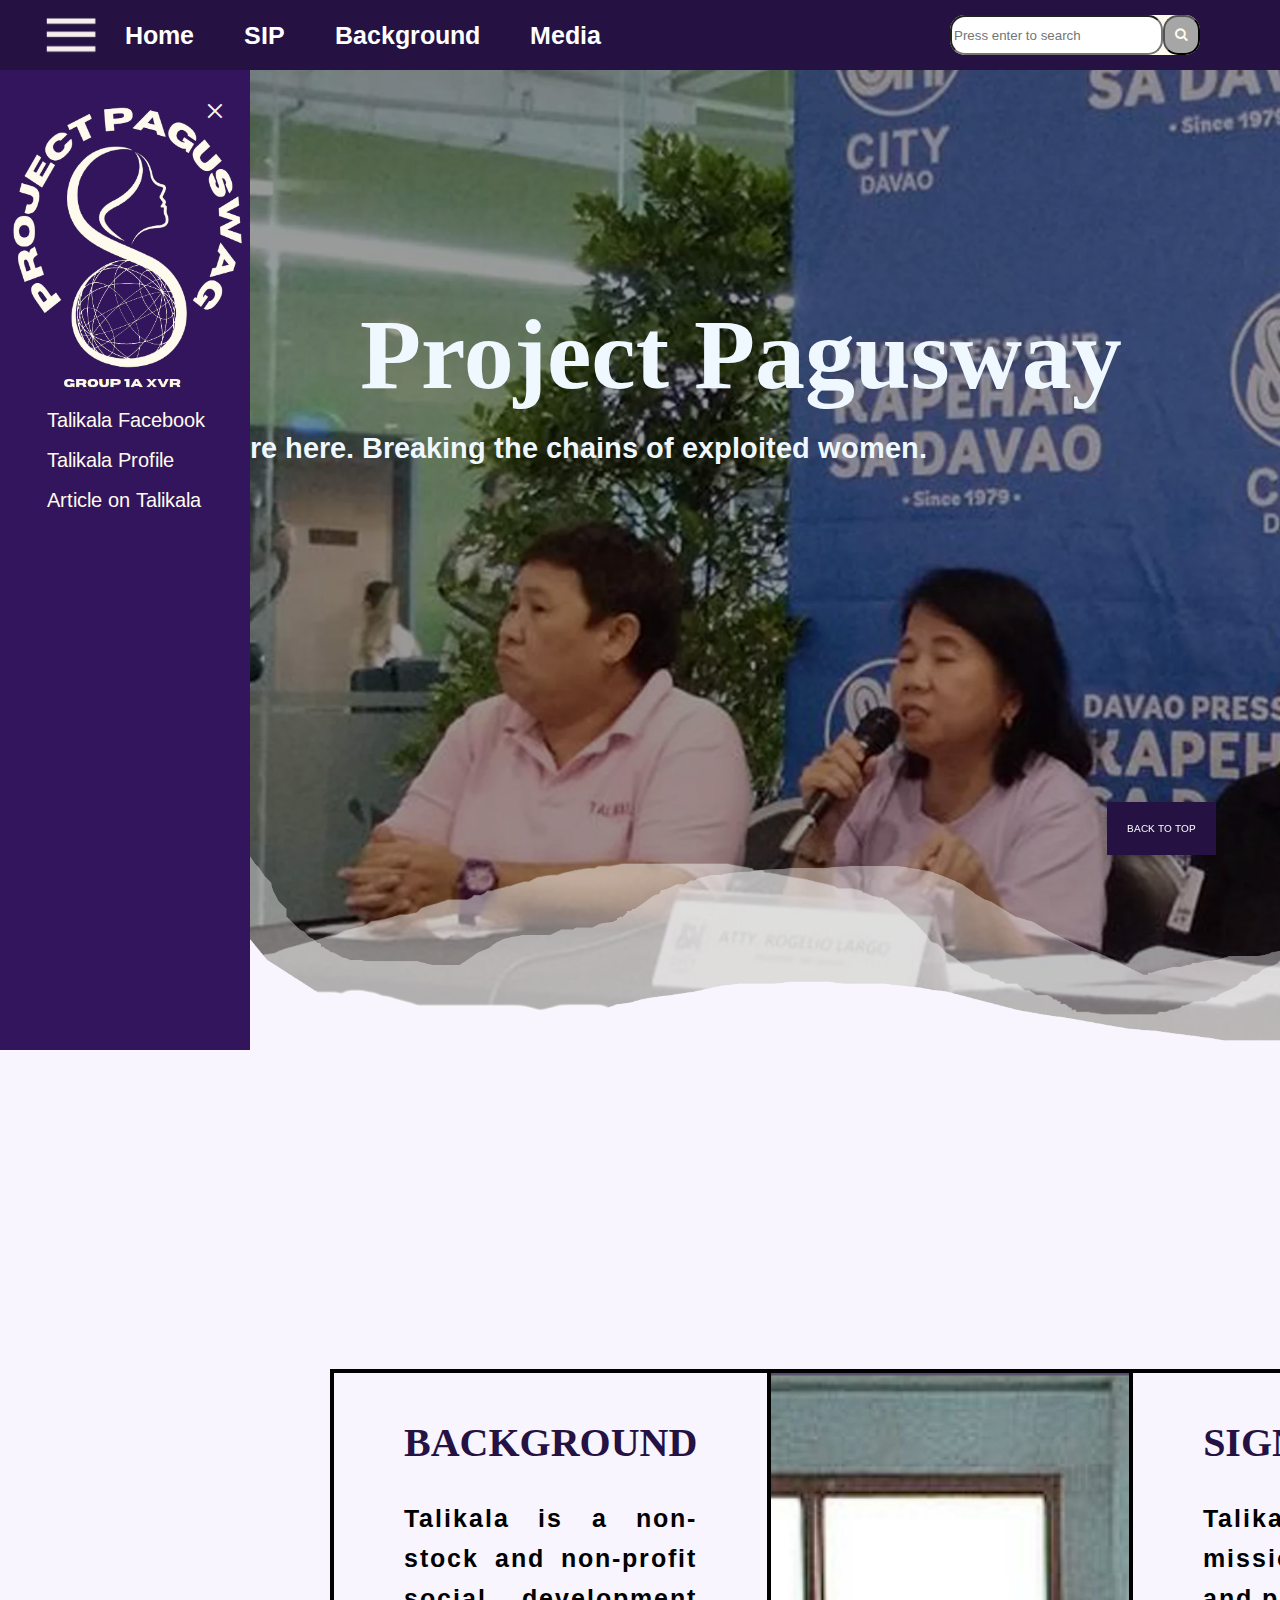
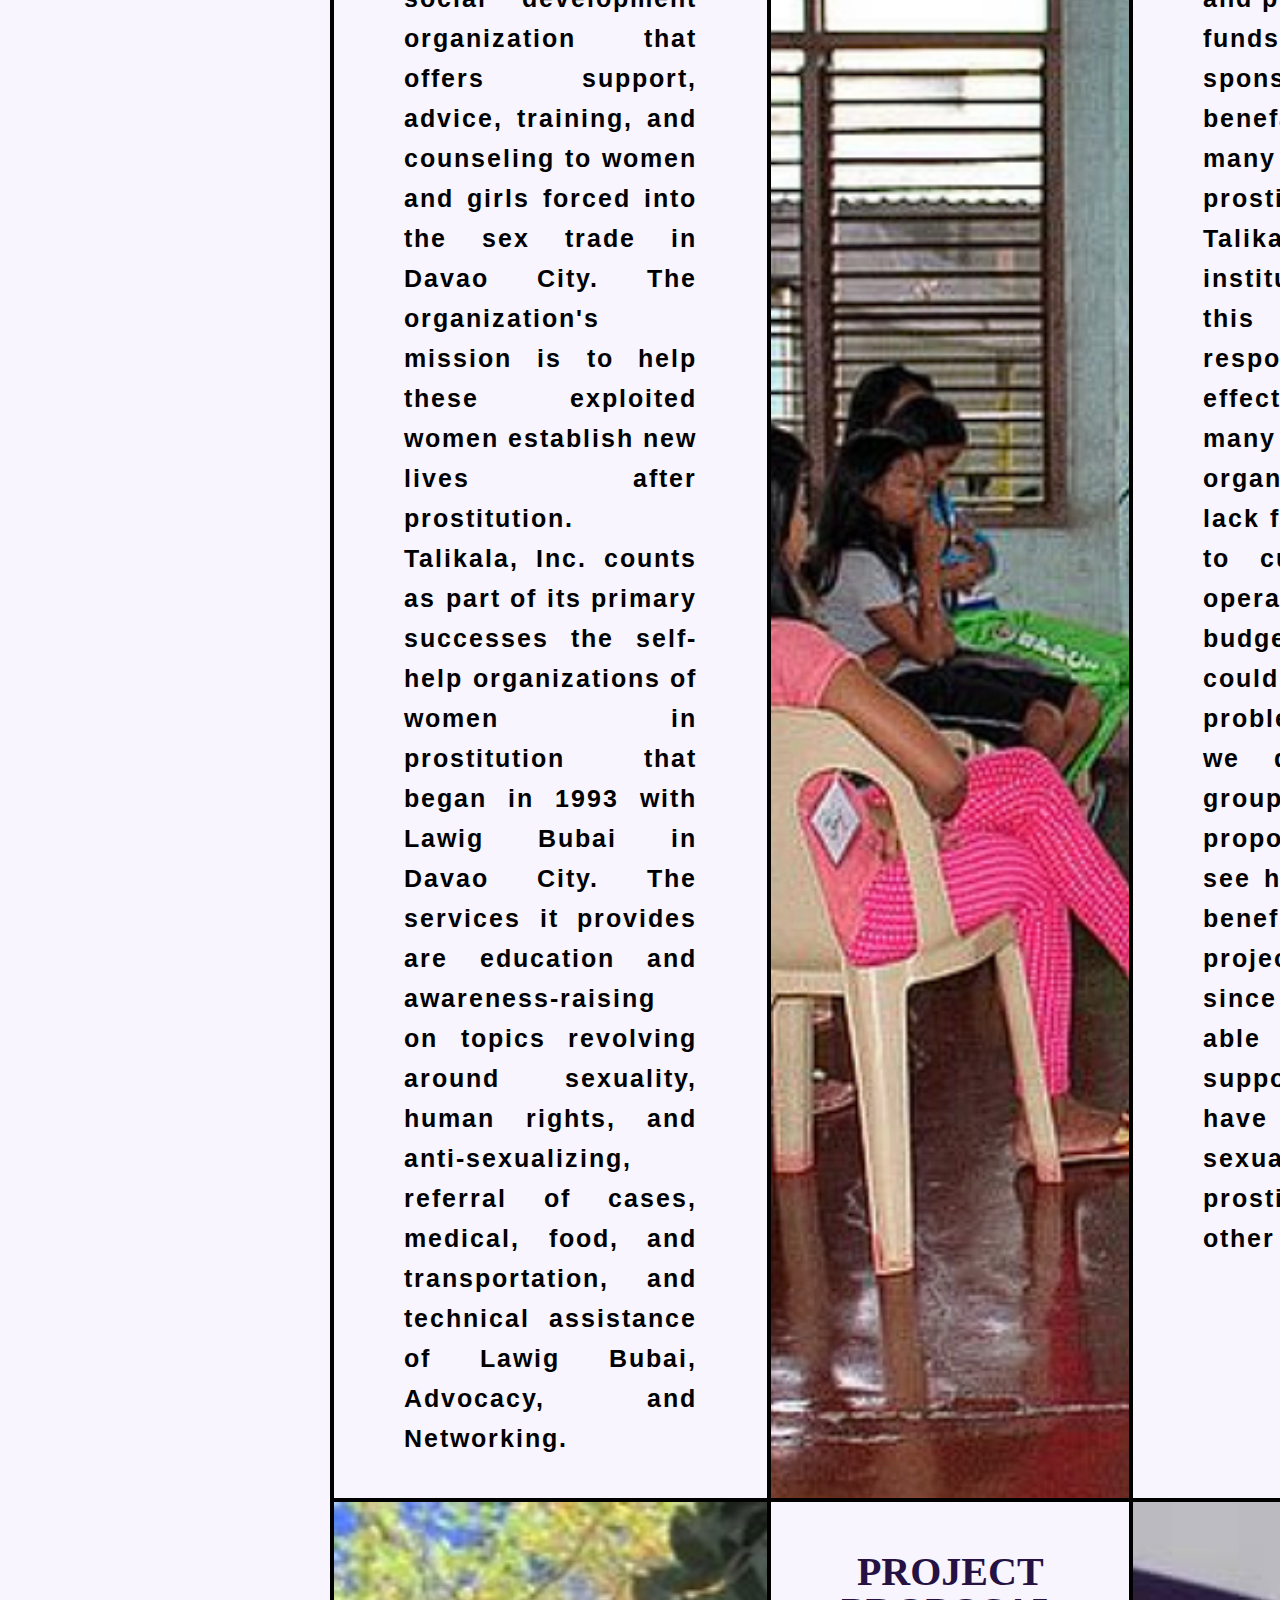
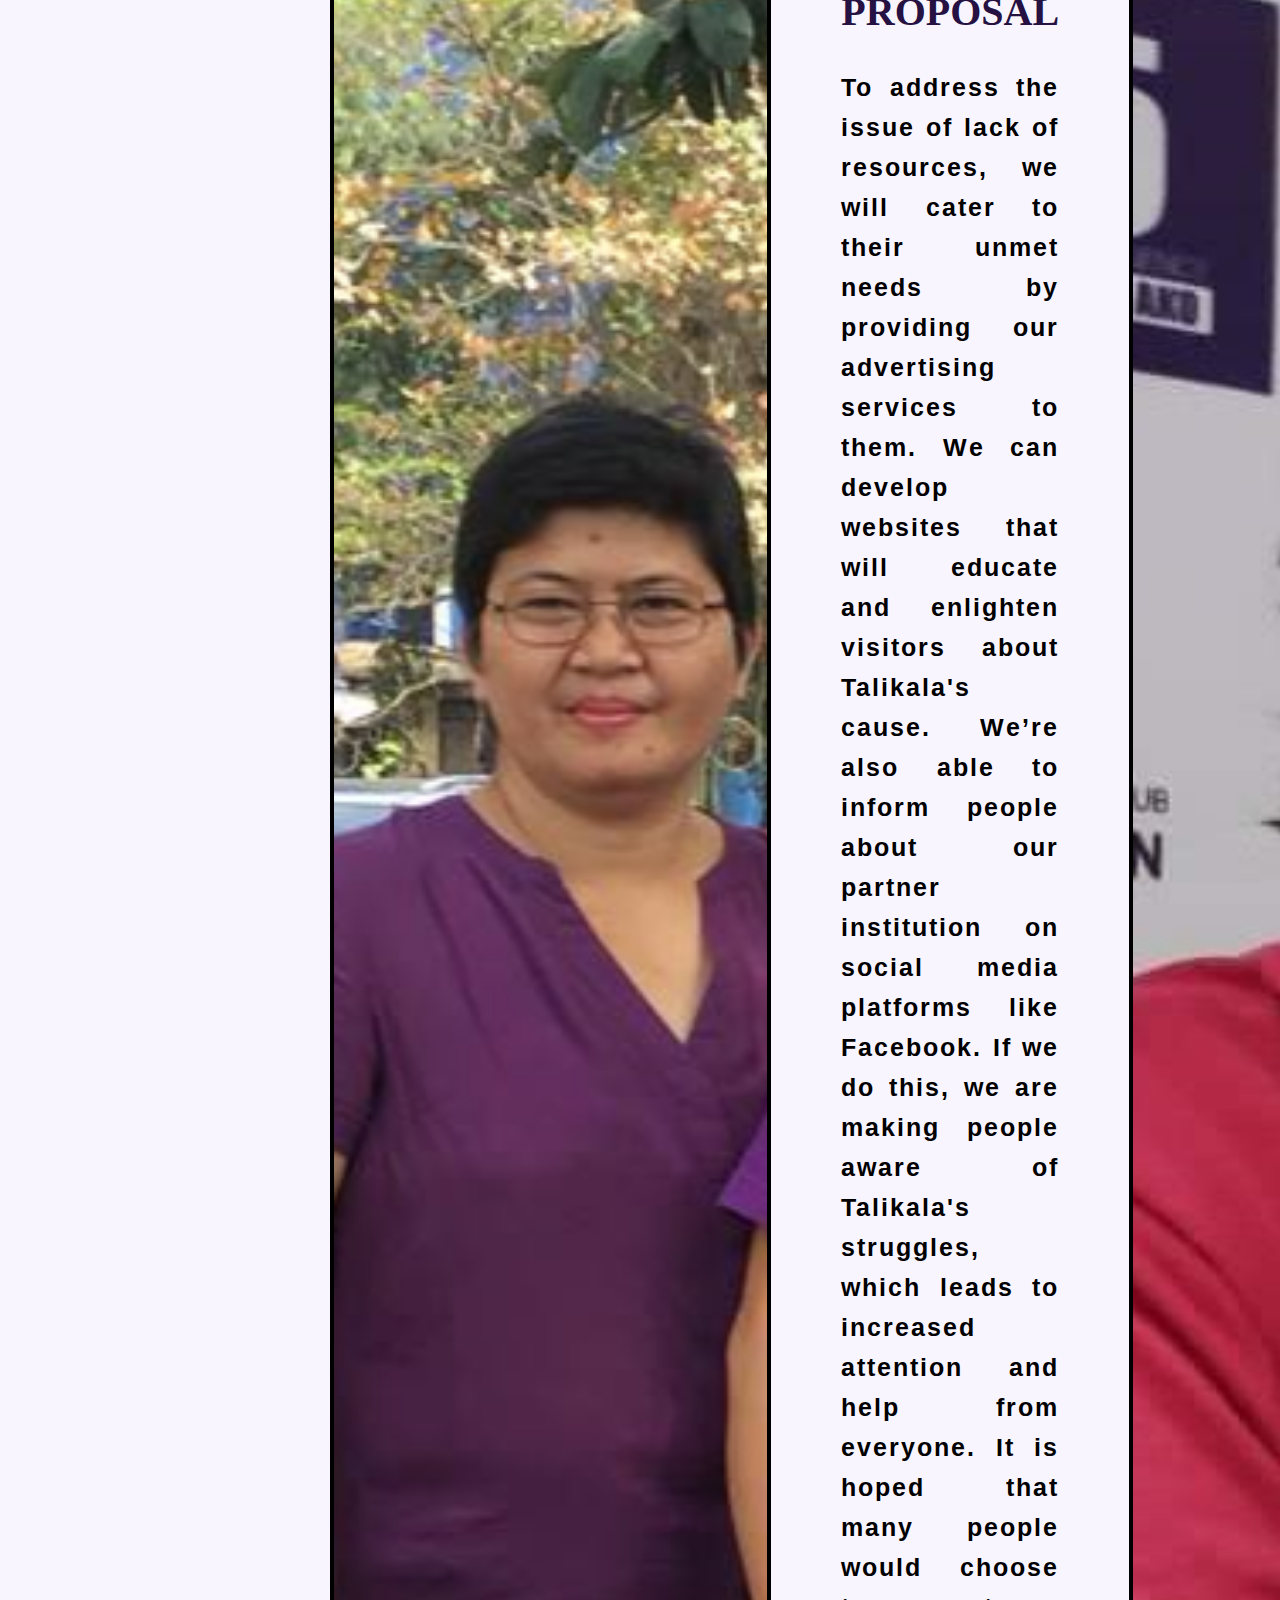
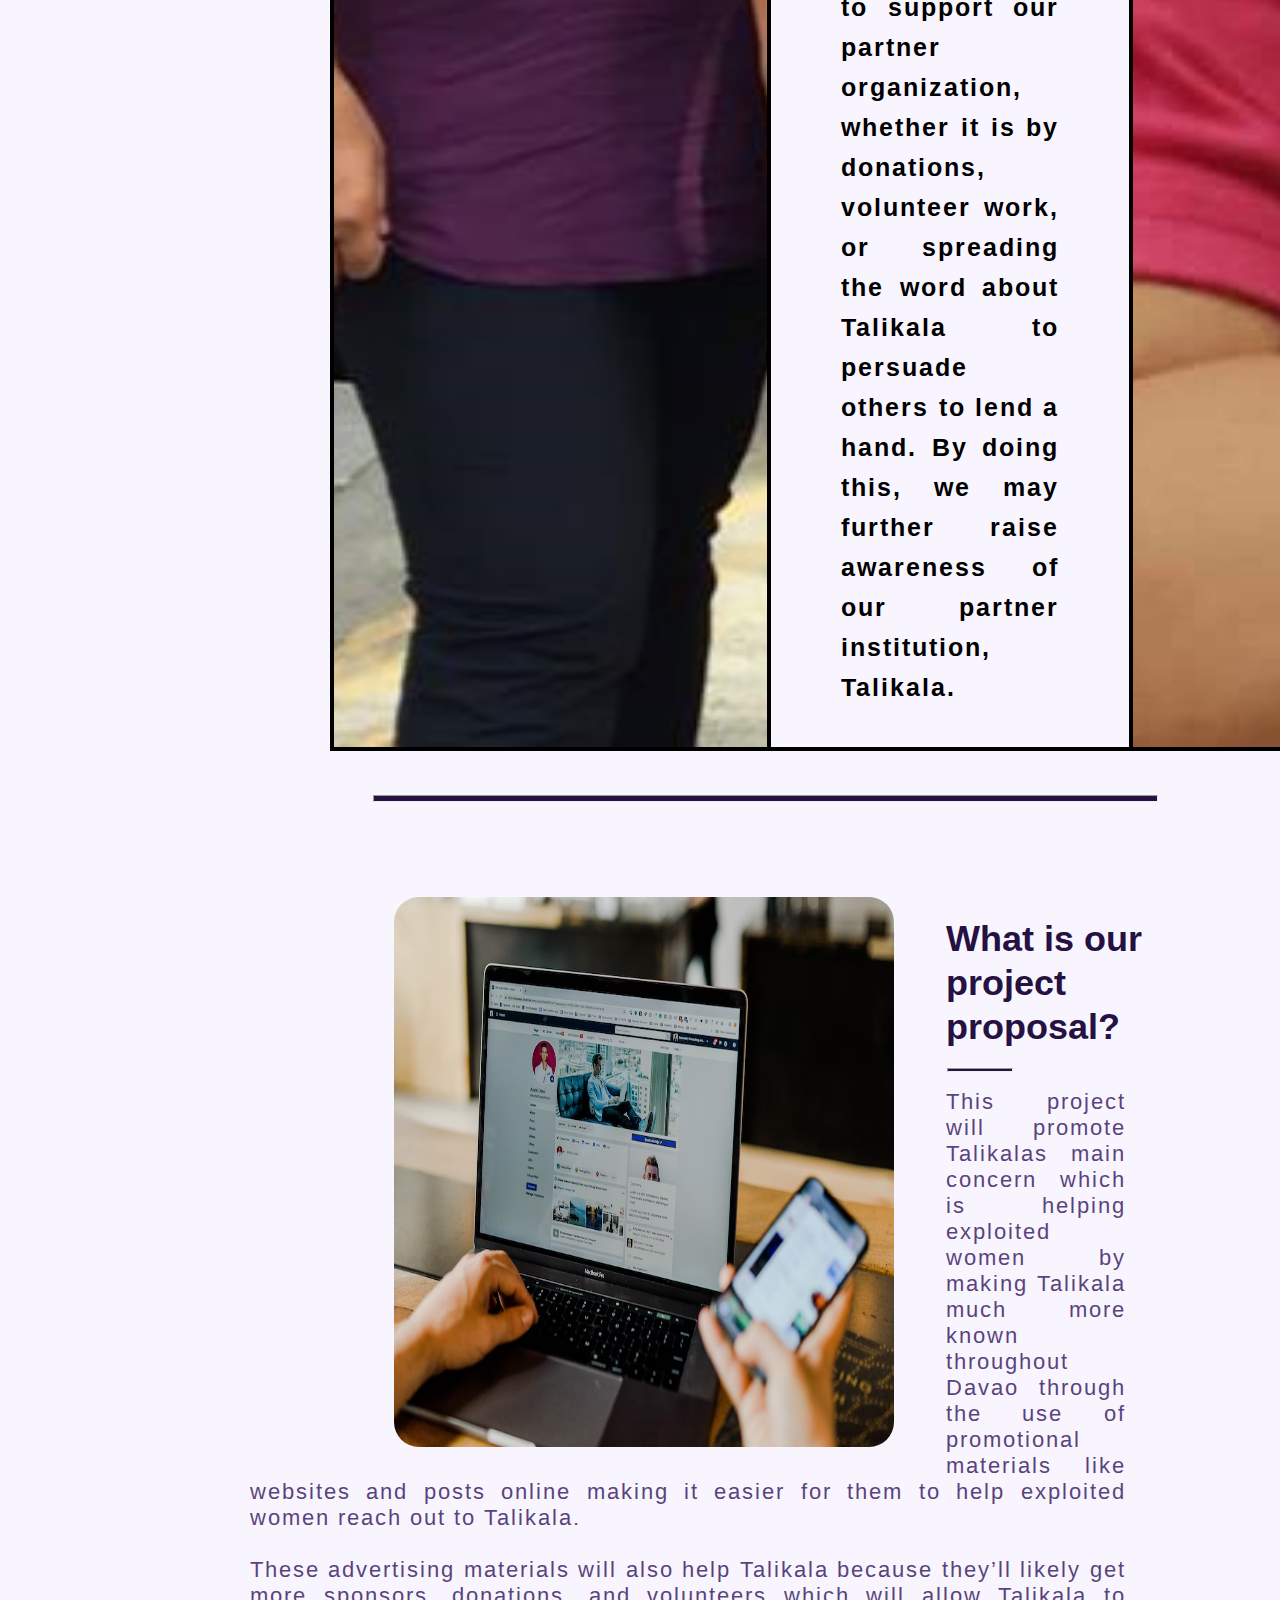
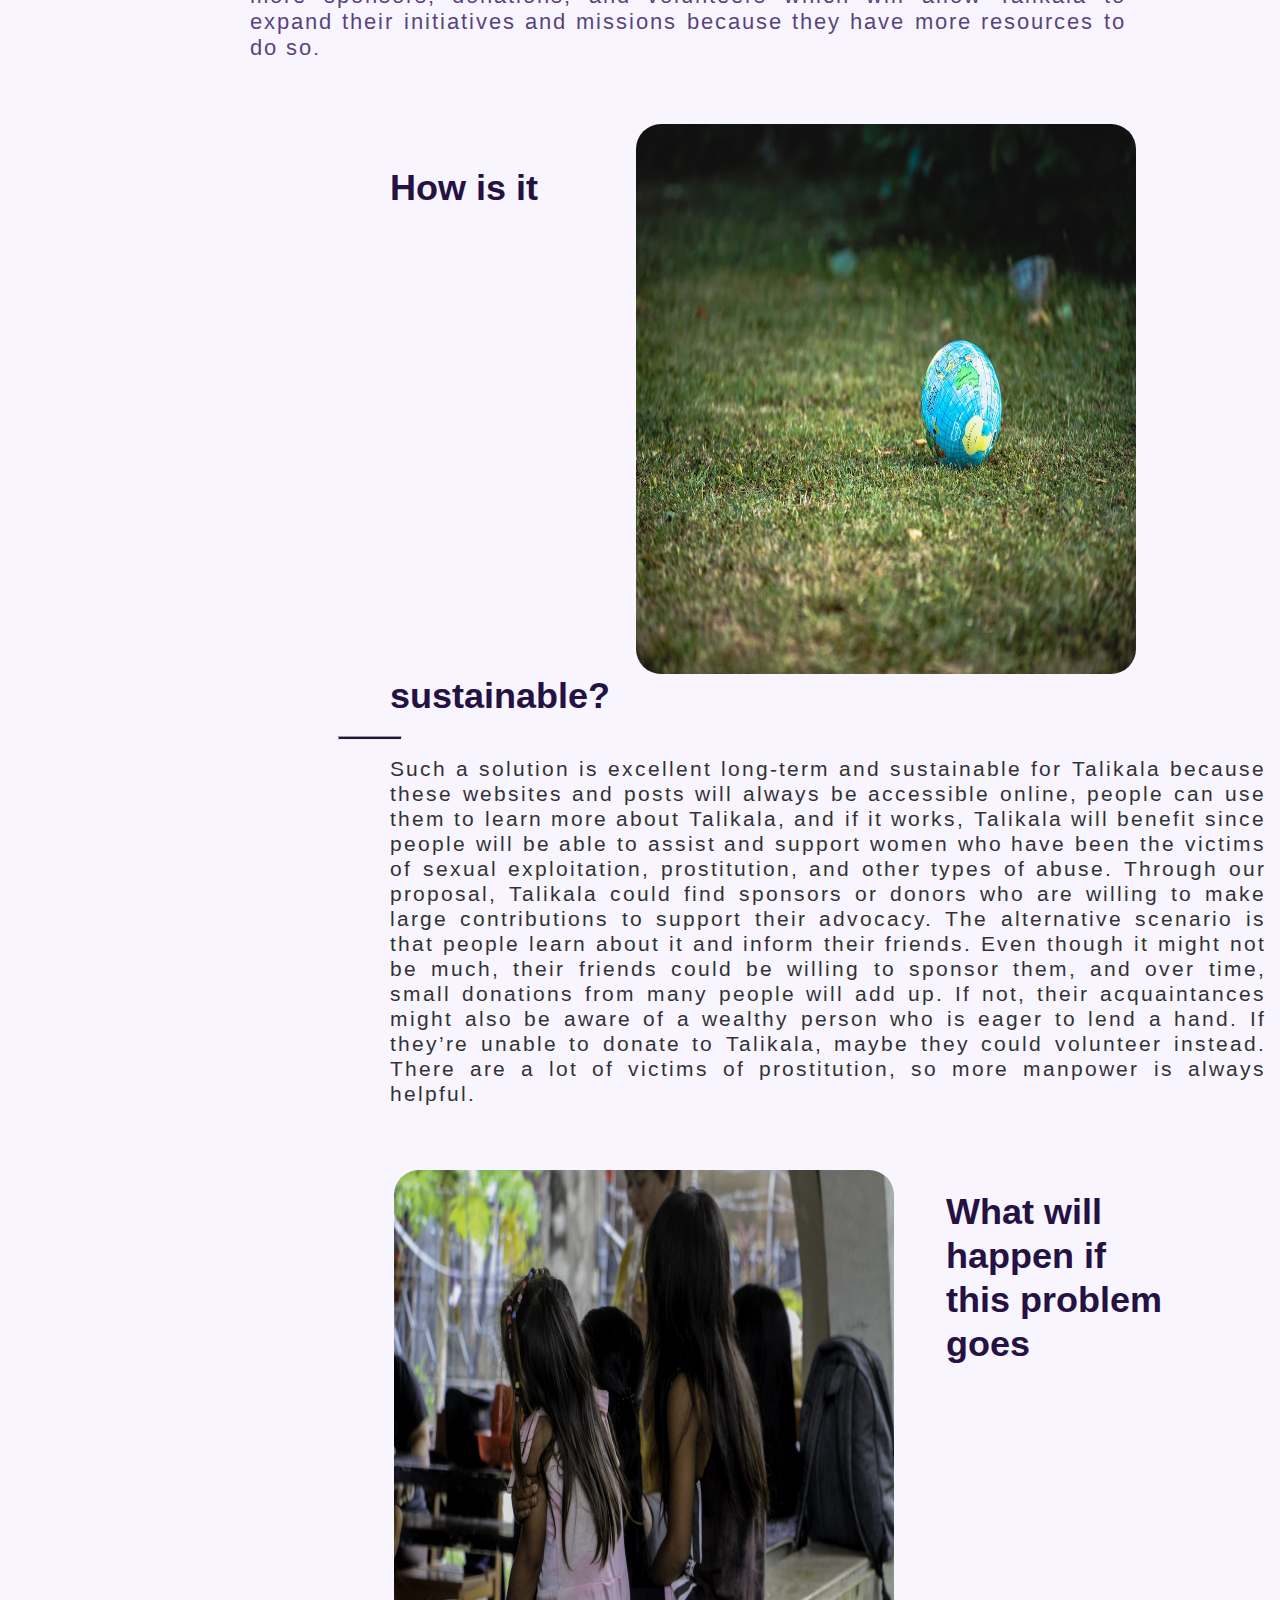
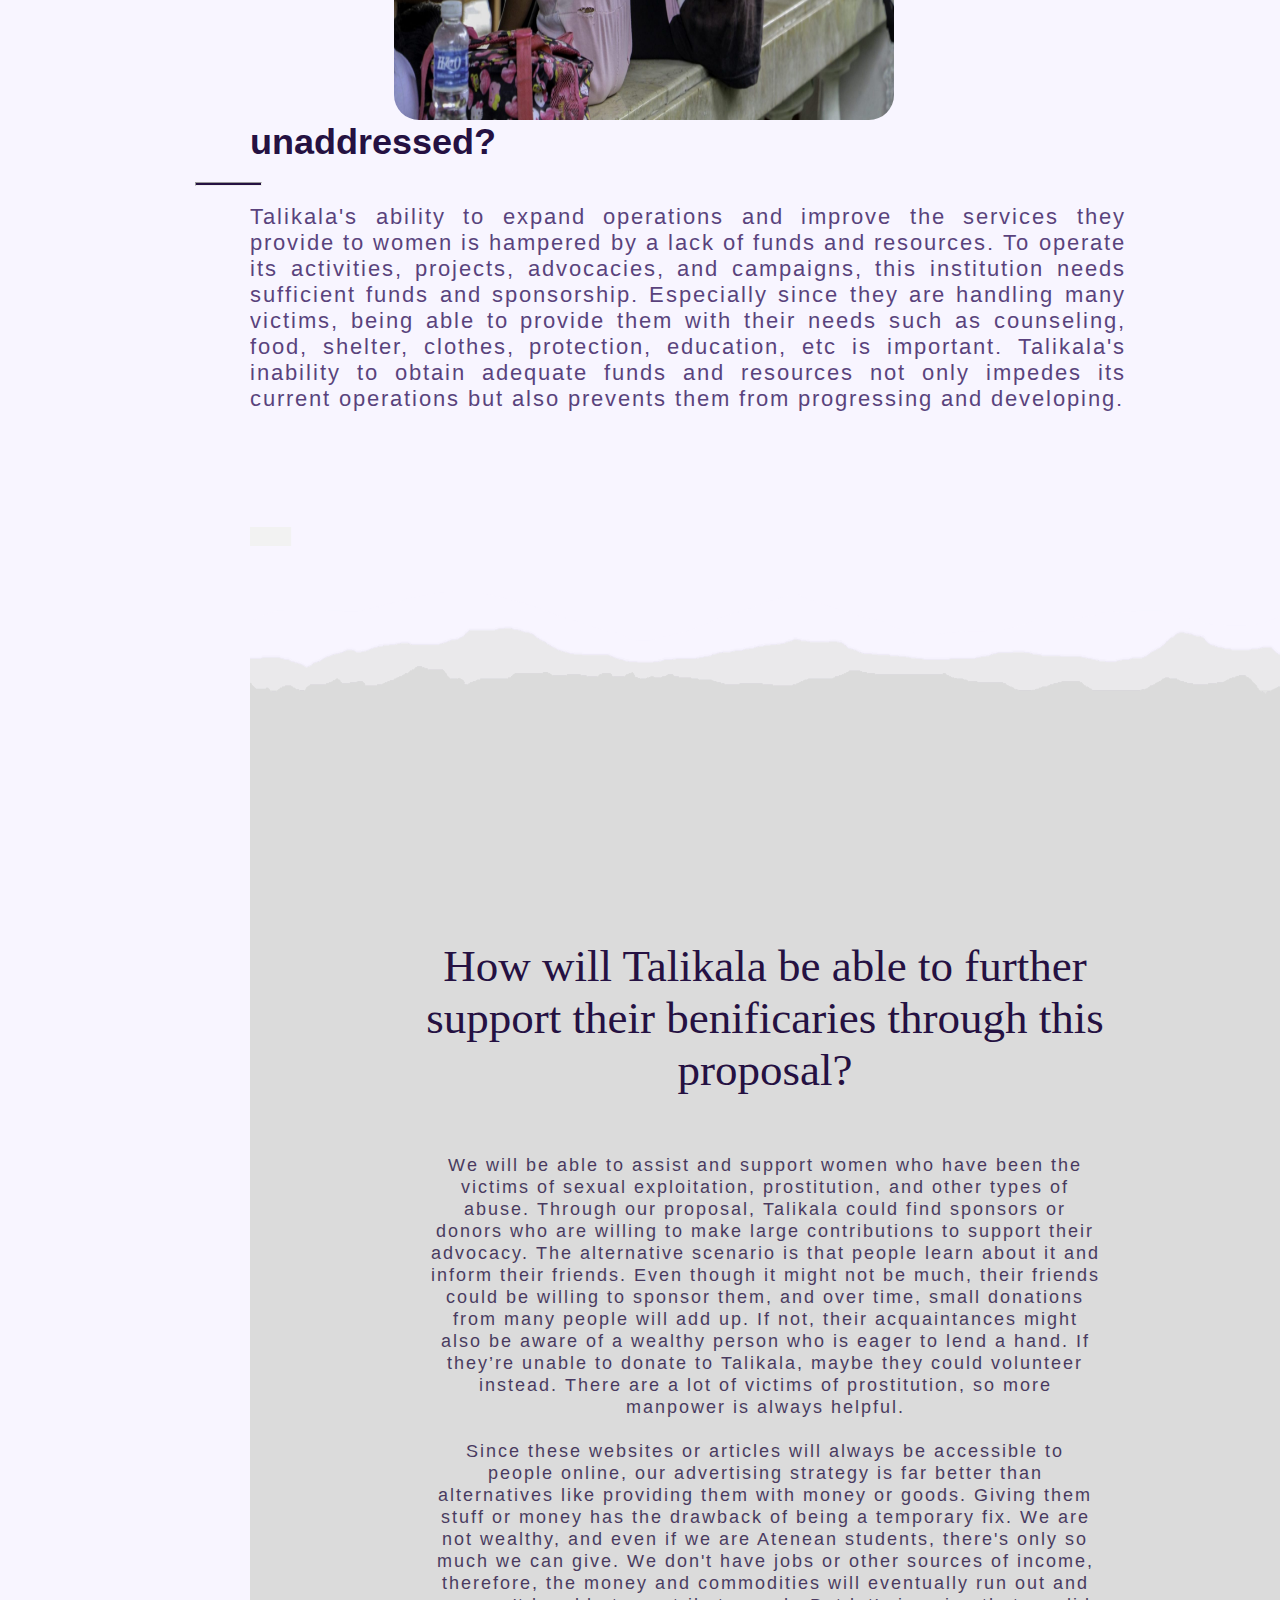
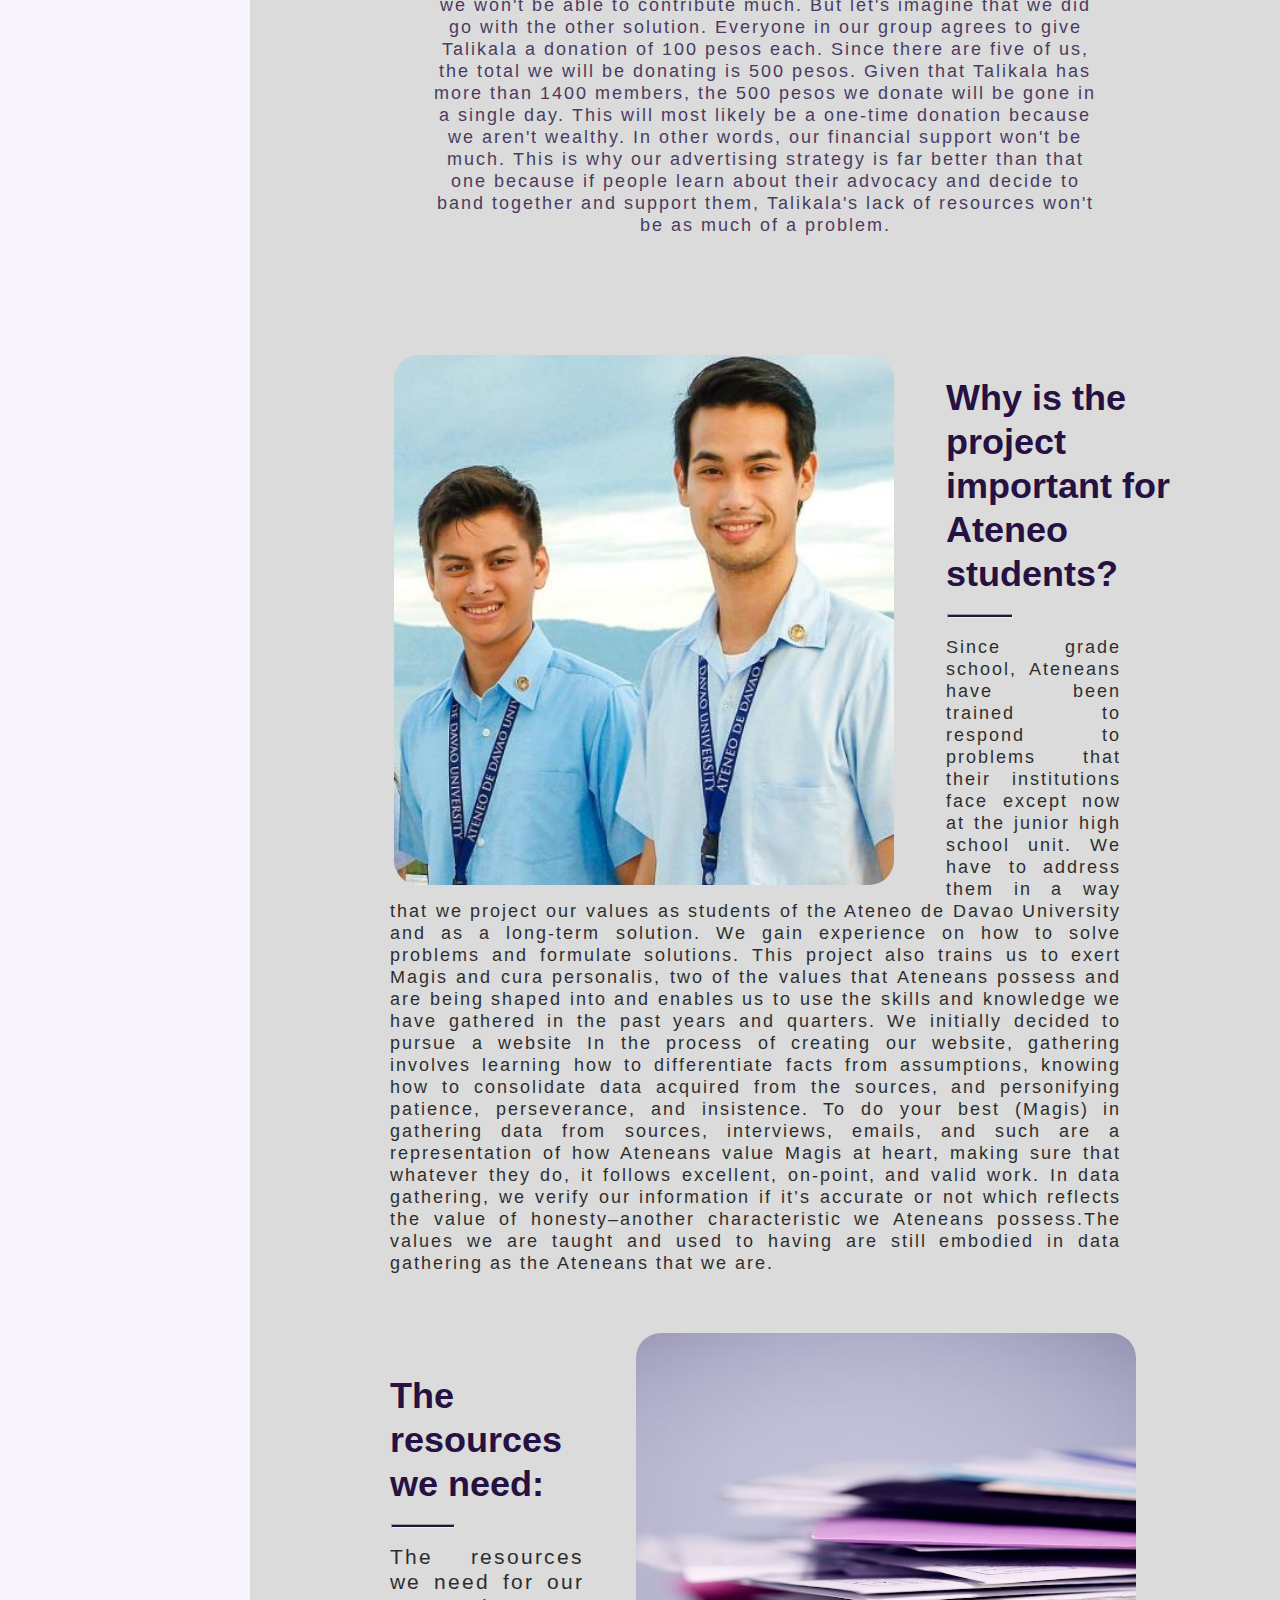
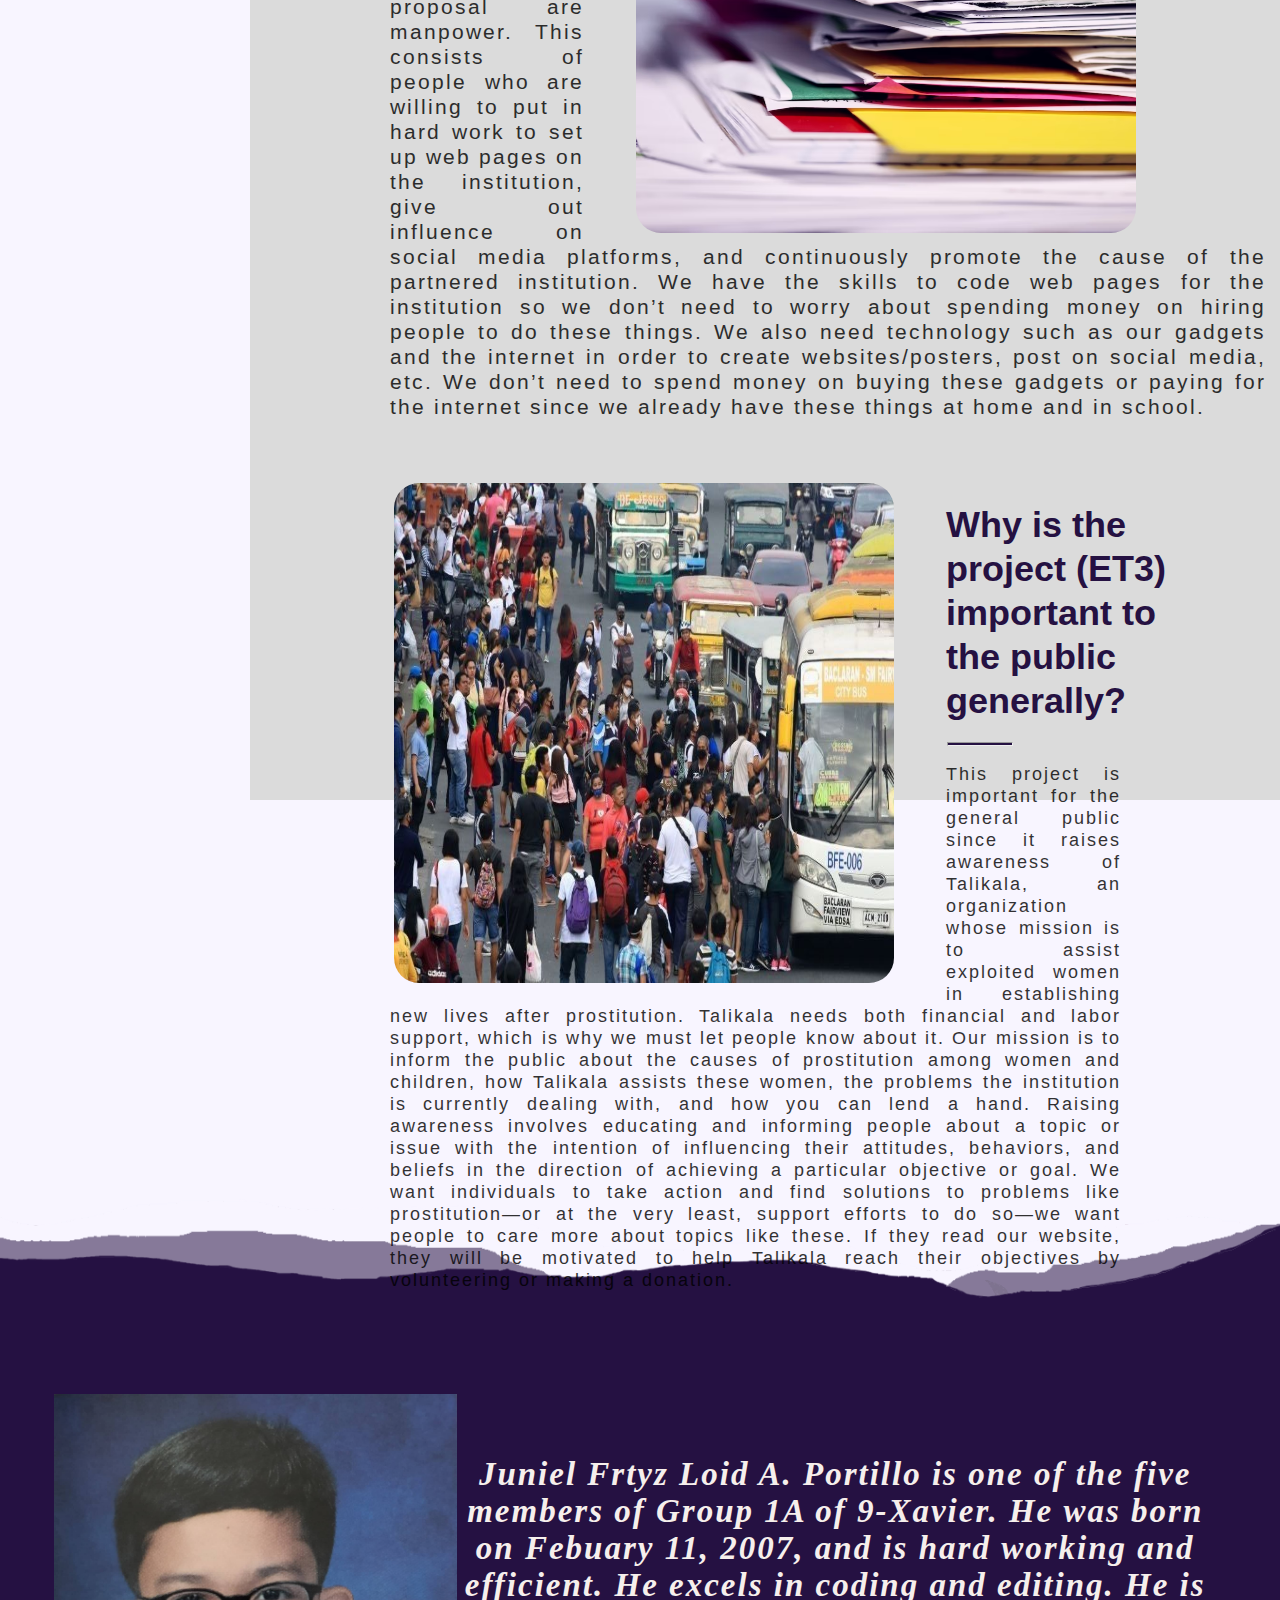
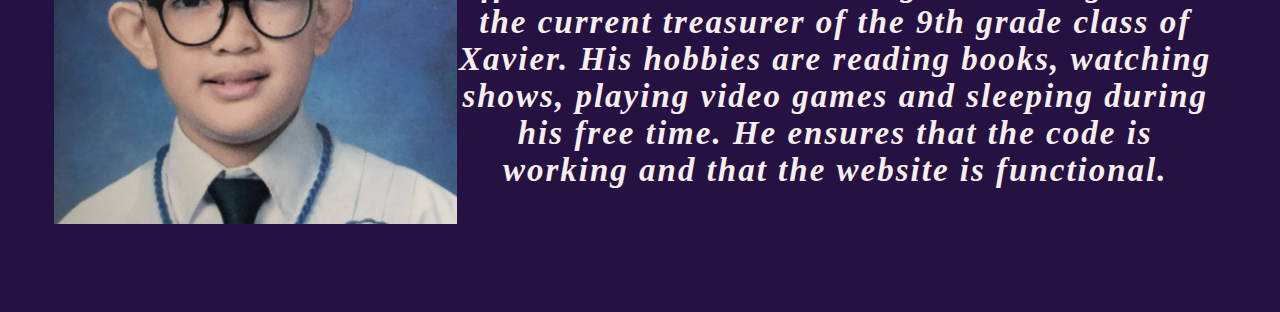
==== background.html @ cec4d1b7 "Add files via upload" ====
<html>
<head>
<title> INSTITUTION HOME PAGE - Portillo </title>
<link href="https://fonts.cdnfonts.com/css/league-spartan" rel="stylesheet">
<link href='https://fonts.googleapis.com/css?family=Arimo' rel='stylesheet'>
<link rel="stylesheet" href="https://cdnjs.cloudflare.com/ajax/libs/font-awesome/4.7.0/css/font-awesome.min.css">
<link href="mainstyles.css" rel="stylesheet">   
<style>
    #paperrip{
        width:100%;
        margin-top:-15%;
        margin-bottom:-10px;
    }

    div#designers{
        position:relative;
        align-items:center;
        background-color:#251142;
        border-style:solid;
        border-color:#251142;
        padding-bottom: 50px;
        padding-top: 50px;
        background-size:100%;
        margin-bottom:-5%;
        margin-left:0%;
        margin-right:0%;
    }
    
    p#designers{
        position:relative;
        font-family:'League Spartan';
        font-size: 33;	
        color:#F6EFEC;
        text-align:center;
        font-style:italic;
        top:-20px;
        margin-left:30%;
        padding-left:0px;
        margin-bottom:50px;
        margin-top:100px;
        width:65%;
    }
    
    span#lightpink{
        color:#FFDBE2;
        font-weight: bold;
    }
    
    a#designers{
        color:#FFDBE2;
        font-weight: bold;
    }
    
    #leftthree{
    float:left;
    height:430px;
    margin-top:40px;
    margin-left:4%;
    }
    
    </style>
    
</head>
<body class = "index" >
    <meta name="viewport" content="width=device-width, initial-scale=1.0"> 
    <div class ="BTP">
        <a href="#intbg" id = "btptext">BACK TO TOP</a>
    </div>

    <div class = "header">
        <a href = "index.html" class = "title"><class="icons"/> Home</a>
		<a href = "sip.html" class = "title"><class="icons"/> SIP</a>
		<a href = "background.html" class = "title"><class="icons"/> Background</a>
		<a href = "media.html" class = "title"><class="icons"/> Media</a>
       <div id = "search">
        <form name="f1" action="" onSubmit="if(this.t1.value!=null && this.t1.value!='') findString(this.t1.value);return false">
    		<input type="text" name=t1 value="" size=20 placeholder="Press enter to search">
            <button type = "submit">
                <i class="fa fa-search"></i>
            </button>
        </form>
       </div>
       <img src = "navicon.png" class = "toggler"/>
    </div>
    <div class = "sidebar is-opened">
        <span class = "closeSidebarButton">&times;</span>
        <img src = "logo.png" class = "logo">
        <a href="#">Talikala Facebook</a>
        <a href="#">Talikala Profile</a>
        <a href="#">Article on Talikala</a>
    </div>
    <div class = "main">

        <img src = "talikalarr.png"  id = "intbg">
            <div id = "headbigtext">
                <H1>Project Pagusway</H1>
            </div>
            <div id = "headsubtext">
                <H3>We're here. Breaking the chains of exploited women.</H3>
            </div>

    <blockquote><blockquote>
	<table>
	<tr>
	<th id = "cell"><span id = "sutitles">BACKGROUND</span><br>
	<p id = "csu">Talikala is a non-stock and non-profit social development organization that offers support, advice, training, and counseling to women and girls forced into the sex trade in Davao City. The organization's mission is to help these exploited women establish new lives after prostitution. Talikala, Inc. counts as part of its primary successes the self-help organizations of women in prostitution that began in 1993 with Lawig Bubai in Davao City. The services it provides are education and awareness-raising on topics revolving around sexuality, human rights, and anti-sexualizing, referral of cases, medical, food, and transportation, and technical assistance of Lawig Bubai, Advocacy, and Networking.
	</p></th>
	<div id = "cellback"><th class = "cellimg1"></th></div>
	<th id = "cell"><span id = "sutitles">SIGNIFICANCE</span><br>
	<p id = "csu">Talikala Inc, its mission, activities, and programs rely on funds from their sponsors or benefactors. As many cases of prostitution arise, Talikala is one of the institutions that aid this problem or respond to its effects. However, many non-profit organizations that lack funds are forced to cut down their operations and make budget cuts. This could be a major problem for them. As we dive into our group’s project proposal, you will see how Talikala can benefit from our project proposal since they will be able to assist and support women who have been victims of sexual exploitation, prostitution, and other types of abuse. 
	</p></th>
    </tr>
    <tr>
    <div id = "cellback"><th class = "cellimg2"></th></div> 
    <th id = "cell"><span id = "sutitles">PROJECT PROPOSAL</span><br>
        <p id = "csu">To address the issue of lack of resources, we will cater to their unmet needs by providing our advertising services to them. We can develop websites that will educate and enlighten visitors about Talikala's cause. We’re also able to inform people about our partner institution on social media platforms like Facebook. If we do this, we are making people aware of Talikala's struggles, which leads to increased attention and help from everyone. It is hoped that many people would choose to support our partner organization, whether it is by donations, volunteer work, or spreading the word about Talikala to persuade others to lend a hand. By doing this, we may further raise awareness of our partner institution, Talikala.
        </p></th>
    <div id = "cellback"><th class = "cellimg3"></th></div> 
	</table>
    <hr id = "background1">
        </blockquote></blockquote>
    
    <div id = "bglefttext">
        <img src = "laptop.png" id = "imgleft"/>
        <h2 id = "titlesleft">What is our project proposal?
            <hr id = "bghr">
        </h2>
        <p id = "backgroundtext">
            This project will promote Talikalas main concern which is helping exploited women by making Talikala much more known throughout Davao through the use of promotional materials like websites and posts online making it easier for them to help exploited women reach out to Talikala. 
            <br><br>These advertising materials will also help Talikala because they’ll likely get more sponsors, donations, and volunteers which will allow Talikala to expand their initiatives and missions because they have more resources to do so.  
        </p>
     </div>
     <div id = "bgrighttext">
        <img src = "globe.png" id = "imgright"/>
        <h2 id = "titlesright">How is it sustainable?
            <hr id = "bghright">
        </h2>
        <p id = "backgroundtextright">
            Such a solution is excellent long-term and sustainable for Talikala because these websites and posts will always be accessible online, people can use them to learn more about Talikala, and if it works, Talikala will benefit since people will be able to assist and support women who have been the victims of sexual exploitation, prostitution, and other types of abuse. Through our proposal, Talikala could find sponsors or donors who are willing to make large contributions to support their advocacy. The alternative scenario is that people learn about it and inform their friends. Even though it might not be much, their friends could be willing to sponsor them, and over time, small donations from many people will add up. If not, their acquaintances might also be aware of a wealthy person who is eager to lend a hand. If they’re unable to donate to Talikala, maybe they could volunteer instead. There are a lot of victims of prostitution, so more manpower is always helpful.      
        </p>
     </div>
     <div id = "bglefttext">
        <img src = "talikalaproblem.png" id = "imgleft"/>
        <h2 id = "titlesleft">What will happen if this problem goes unaddressed?
            <hr id = "bghr">
        </h2>
        <p id = "backgroundtext">
            Talikala's ability to expand operations and improve the services they provide to women is hampered by a lack of funds and resources. To operate its activities, projects, advocacies, and campaigns, this institution needs sufficient funds and sponsorship. Especially since they are handling many victims, being able to provide them with their needs such as counseling, food, shelter, clothes, protection, education, etc is important. Talikala's inability to obtain adequate funds and resources not only impedes its current operations but also prevents them from progressing and developing.   
        </p>
     </div>
     <img src = "furtherrip.png" id = "furtherrip">
     <div id = "further">
     <span id = "howfurther">How will Talikala be able to further support their benificaries through this proposal?</span>
     <p id = "furthertext">
        We will be able to assist and support women who have been the victims of sexual exploitation, prostitution, and other types of abuse. Through our proposal, Talikala could find sponsors or donors who are willing to make large contributions to support their advocacy. The alternative scenario is that people learn about it and inform their friends. Even though it might not be much, their friends could be willing to sponsor them, and over time, small donations from many people will add up. If not, their acquaintances might also be aware of a wealthy person who is eager to lend a hand. If they’re unable to donate to Talikala, maybe they could volunteer instead. There are a lot of victims of prostitution, so more manpower is always helpful.
<br><br>
Since these websites or articles will always be accessible to people online, our advertising strategy is far better than alternatives like providing them with money or goods. Giving them stuff or money has the drawback of being a temporary fix. We are not wealthy, and even if we are Atenean students, there's only so much we can give. We don't have jobs or other sources of income, therefore, the money and commodities will eventually run out and we won't be able to contribute much. But let's imagine that we did go with the other solution. Everyone in our group agrees to give Talikala a donation of 100 pesos each. Since there are five of us, the total we will be donating is 500 pesos. Given that Talikala has more than 1400 members, the 500 pesos we donate will be gone in a single day. This will most likely be a one-time donation because we aren't wealthy. In other words, our financial support won't be much. This is why our advertising strategy is far better than that one because if people learn about their advocacy and decide to band together and support them, Talikala's lack of resources won't be as much of a problem.
     </p>
     <div id = "bglefttext">
        <img src = "student1.png" id = "imgfurther"/>
        <h2 id = "titlesleft">Why is the project important for Ateneo students?
            <hr id = "bghr">
        </h2>
        <p id = "furthertext2">
            Since grade school, Ateneans have been trained to respond to problems that their institutions face except now at the junior high school unit. We have to address them in a way that we project our values as students of the Ateneo de Davao University and as a long-term solution. We gain experience on how to solve problems and formulate solutions. This project also trains us to exert Magis and cura personalis, two of the values that Ateneans possess and are being shaped into and enables us to use the skills and knowledge we have gathered in the past years and quarters. We initially decided to pursue a website In the process of creating our website, gathering involves learning how to differentiate facts from assumptions, knowing how to consolidate data acquired from the sources, and personifying patience, perseverance, and insistence. To do your best (Magis) in gathering data from sources, interviews, emails, and such are a representation of how Ateneans value Magis at heart, making sure that whatever they do, it follows excellent, on-point, and valid work. In data gathering, we verify our information if it’s accurate or not which reflects the value of honesty–another characteristic we Ateneans possess.The values we are taught and used to having are still embodied in data gathering as the Ateneans that we are.        </p>
     </div> 
     <div id = "bgrighttext">
        <img src = "resources.png" id = "imgfurtherright"/>
        <h2 id = "titlesright">The resources we need:
            <hr id = "bghright">
        </h2>
        <p id = "backgroundtextright">
            The resources we need for our proposal are manpower. This consists of people who are willing to put in hard work to set up web pages on the institution, give out influence on social media platforms, and continuously promote the cause of the partnered institution. We have the skills to code web pages for the institution so we don’t need to worry about spending money on hiring people to do these things. We also need technology such as our gadgets and the internet in order to create websites/posters, post on social media, etc. We don’t need to spend money on buying these gadgets or paying for the internet since we already have these things at home and in school.         </p>
     </div>
     <div id = "bglefttext">
        <img src = "public.png" id = "imgfurtherbot"/>
        <h2 id = "titlesleft">Why is the project (ET3) important to the public generally?
            <hr id = "bghr">
        </h2>
        <p id = "furthertext2">
            This project is important for the general public since it raises awareness of Talikala, an organization whose mission is to assist exploited women in establishing new lives after prostitution. Talikala needs both financial and labor support, which is why we must let people know about it. Our mission is to inform the public about the causes of prostitution among women and children, how Talikala assists these women, the problems the institution is currently dealing with, and how you can lend a hand. Raising awareness involves educating and informing people about a topic or issue with the intention of influencing their attitudes, behaviors, and beliefs in the direction of achieving a particular objective or goal. We want individuals to take action and find solutions to problems like prostitution—or at the very least, support efforts to do so—we want people to care more about topics like these. If they read our website, they will be motivated to help Talikala reach their objectives by volunteering or making a donation.
        </div> 
    </div>
     </div>
    <img src = "designer.png" id = "paperrip">

    <div id = "designers">
        &nbsp;&nbsp;<img src = "loid.jpg" id="leftthree" height ="430"/>
        <br/><br/>
        <p id = "designers">
            Juniel Frtyz Loid A. Portillo is one of the five members of Group 1A of 9-Xavier. He was born on Febuary 11, 2007, and is hard working and efficient. He excels in coding and editing. He is the current treasurer of the 9th grade class of Xavier. His hobbies are reading books, watching shows, playing video games and sleeping during his free time. He ensures that the code is working and that the website is functional.
    </div> </p>
    </div>  

    <script>
        var TRange=null;
    function findString (str) {
     if (parseInt(navigator.appVersion)<4) return;
     var strFound;
     if (window.find) {
        
      strFound=self.find(str);
      if (strFound && self.getSelection && !self.getSelection().anchorNode) {
       strFound=self.find(str)
      }
      if (!strFound) {
       strFound=self.find(str,0,1)
       while (self.find(str,0,1)) continue
      }
     }
     else if (navigator.appName.indexOf("Microsoft")!=-1) {
    
    
      if (TRange!=null) {
       TRange.collapse(false)
       strFound=TRange.findText(str)
       if (strFound) TRange.select()
      }
      if (TRange==null || strFound==0) {
       TRange=self.document.body.createTextRange()
       strFound=TRange.findText(str)
       if (strFound) TRange.select()
      }
    }
    }
    
    const $toggler = document.querySelector(".toggler");
    const $sidebar = document.querySelector(".sidebar");
    const $main = document.querySelector(".main");
    const $closeSidebarButton = document.querySelector(".closeSidebarButton");
    
    $closeSidebarButton.addEventListener("click", () => {
      $sidebar.classList.remove("is-opened");
    });
    
    $toggler.addEventListener("click", () => {
      $sidebar.classList.toggle("is-opened");
    });
    </script>
</body>
</html>
---- mainstyles.css ----
html {
    scroll-behavior: smooth;
  }
body{
    margin: 0;
    padding: 0;
    background-color:#F8F5FF;
    font-size: 0.625rem; 
}
.main{
	max-width:100%;
}
.header{
    z-index: 3;
    position: fixed;
    background: #251142;
    padding: 1.25rem;
    width: calc(100% - 0%);
    top: 0;
    height: 1.875rem;
}
a.title:hover{
  color:#DDC5FF;
}
#search{
    display:flex;
    align-items:right;
    justify-content:center;
    float:right;
    margin-right:6.25rem;
    margin-top:-0.3125rem;
}
form{
    background-color:#FFFAEE;
    width:15.625rem;
    height:2.5rem;
    display:flex;
    border-radius:15px;
}
form input{
    flex: 1;
    border-radius:15px;
        outline:none;
}
form button {
    background:#A6A6A6;
    padding:0.625rem;
    outline:none;
    color:#FFFAEE;
    letter-spacing:1px;
    cursor:pointer;
    border-radius: 15px;
}
.BTP {
    background-color: #251142;
    color: #fff;
    font-family: Open Sans;
    padding: 1.25rem;
    position: fixed;
    bottom: 5%;
    right: 5%;
    z-index: 100;
    box-shadow: rgba(0, 0, 0, 0.24) 0px 3px 8px;
    scroll-behavior: 'smooth'
}
a#btptext{
    color:#fff; 
    text-decoration:none;
    font-family:'arimo';
} 
a.title{
	float:left;
	color:#fff; 
	word-spacing:5px;
	text-decoration:none;
	padding:0.3125rem;
	margin: -5px -60px 10px 100px;
    font-size:25px;
    font-weight:800;
    font-family:'arimo';
}
.sidebar {
  position:fixed;
  height:100%;
  background:#33155D;
  padding-top:9.375rem;
  top:0;
  left:0;
  z-index:2;
  transition:0.5s;
  width:0px;
  overflow:hidden;
}

.sidebar a {
  font-size:20px;
  padding: 8px 8px 8px 32px;
  text-decoration:none;
  color:#FFFAEE;
  display:block;
  transition:0.3s;
  font-family:'Arimo';
  margin-left:0.9375rem;
}
.logo{
  height:18.75rem;
  width:18.75rem;
  margin-left:-1.6875rem;
  margin-top:-3.125rem;
}
.sidebar a:hover{
  background-color:#251142;
}
.sidebar .closeSidebarButton{
  position:absolute;
  top:0;
  right:1.5625rem;
  font-size:36px;
  margin-left:3.125rem;
  margin-top:5.625rem;
  color:#FFFAEE;
  cursor:pointer;
}
.sidebar.is-opened{
  width:15.625rem;
}
.toggler{
  position:fixed;
  z-index:5;
  width:3.125rem;
  size:3.125rem;
  margin-left:-31.25rem;
  margin-top:-0.625rem;
}
.sidebar.is-opened + .main{
  margin-left:15.625rem;
  transition: all .5s;

}
#intbg{
    width:100%;
    min-width:1920px;
    height:1080px;
  }
  #headbigtext{
    display:inline-block;
      position:relative;
      bottom: 53.125rem;
      left:6.875rem;
      color:white;
      font-weight:800;
      font-size:50px;
      font-family:'League Spartan';
      color:#EFF7FF;
  }
  #headsubtext{
    display:inline-block;
      position:relative;
      bottom: 48.75rem;
      margin-left:-50.85rem;
      color:white;
      font-weight:800;
      font-size:25px;
      font-family:'Arimo';
      color:#EFF7FF;
  }
  span#pagetitle{
    font-family: 'League Spartan';
    font-size:40px
    }
  .circle1{
    width:500px;
    height:600px;
    float:right;
    margin-top:-8%;
  }
    h1.centext{
        position:relative;
        margin-bottom:-18%;  
        margin-left: 9%;
        margin-top:-15%;
        float:left; 
        height:50rem;
    }
    span{
      font-family:'League Spartan';
      font-size: 50px;	
      color:#251142;
    }
    p#whatis{
        bottom:18.75rem;
        float:right;
        
    }
    #circle1{
      margin-left:25.5%;
      margin-top:-10%;
    }
    p{
        top:0.625rem;
        width:75%;
        position:relative;
        font-family:'Arimo';
        font-size: 25px;	
        color:#000000;
        font-weight:bold;
        text-align:justify;
        letter-spacing: 2px 
        
    }
    #oppression{
        position:relative;
        width:34.375rem;
        height:36.875rem;
        float:left;
        margin-right:-5%;
        margin-top:-11%;
        }
    #rectangle{
        width:34.375rem;
        height:36.875rem;
        float:left;
        margin-left:-30%;
        margin-right:-5%;
        margin-top:-13.5%;
        z-index:-1;
    }
    #imggroup{
      margin-right:5%
    }
    span#whyis{
      width:50%;
      display:block;
      margin-top:23%;
      margin-right:10%;
      margin-left:5%;
      float:right;
    }
    p#whyistext{
      margin-top:0%;
      width:50%;
      margin-right:10%;
      margin-left:5%;
      float:right;
    }
    .circle2{
        position:relative;
        display:block;
        width:50rem;
        height:80rem;
        height:43.75rem;
        bottom:40rem;
        right:0%;
        z-index:-2;
    }
    
 .ourgoalcontainer{
    position:relative;
    top:-50%;
    background-color:#D6D6D6;
    width:86%;
    height:60%;
    padding-bottom:50px;
    margin:0%
 }
 .ourgoaltitle{
 padding: 2.1875rem 0.625rem 0.625rem 0.625rem;
 position:relative;
 color:#251142;
 font-size:50px;
 z-index:3;
 text-align:center;
 width:auto;
 top:0.625rem;
 font-family:'League Spartan';
}
p#ourgoaltext{
    text-align:center;
    margin:0 auto 0 auto;
}
.servicecontainer{
  position:relative;
  top:-50%;
  background-color:#33155D;
  width:86%;
  height:60%;
  padding-bottom:50px;
  margin:0%
}
.servicetitle{
padding: 2.1875rem 0.625rem 0.625rem 0.625rem;
position:relative;
color:white;
font-size:50px;
z-index:3;
text-align:center;
width:auto;
top:0.625rem;
font-family:'League Spartan';
}
p#servicetext{
  margin:0 auto 0 auto;
  color:white;
}
.quote1{
    position:relative;
    bottom:122%;
    right:2.5%;
    height:7.5rem;
    width:7.5rem;
}
.quote2{
    position:relative;
    left:75%;
    bottom:60%;   
    height:7.5rem;
    width:7.5rem;

}
p#significancetext { 
margin-left:5%;
width:80%;
margin-top:-2%;
}
span#significance{
  margin-left:5%;
  margin-bottom:20%;
}
#left{
  float:left;
  margin-left:5%;
  margin-top:5%;
  width:25%;
}
p#lefttext{
  margin-top:0.5%;
  width:145%;
}
#right{
  float:right;
  width:25%;
  margin-top:5%;
}
p#righttext{
  margin-top:0.5%;
  margin-left:-115%;
  width:145%;
}
span#righttitle{
  margin-left:-45%;
}
span#siptitle{
  margin-bottom:5%;
  text-align:center;
  display:block;
  width:80%;
  margin-top:8%;
  margin-left:4%;
  margin-right:0%;
  font-size:60px;
}
hr{
  position:relative;
  margin-top:30%;
  margin-bottom:5%;
  width:85%;
  height:5px;
  background-color:#251142
}
.methodologycontainer{
  background-color:#EDE1FF;
  height:auto;
  padding-left:8%;
  padding-right:8%;
  padding-top:30px;
  padding-bottom:50px;
  margin-bottom:6%
}
table, th{
  border: 4px solid black;
  margin: 40px auto;
  width:100%;
  border-collapse:collapse;
}
tr{
  vertical-align: top;
}
th{
  padding:70px;
  padding-top:50px;
  line-height:40px;
  width: 590px;
  padding-bottom:50px;
}
#dvtext{
  width:100%;
}
#ivtext{
  width:100%;
}
span#vtitles{
 font-size:40;
}
#cvtext{
  width:100%;
}
ul{
display:list-item;
list-style-type:circle;
top:0.625rem;
width:100%;
position:relative;
font-family:'Arimo';
font-size: 25px;	
color:#000000;
font-weight:bold;
 text-align:justify;
letter-spacing: 2px 
}
table#treatments{
  width:83%;
}
span#treatmentstitle{
  margin-left:12%;
}
span#sutitles{
  font-size:40;
}
th#SU{
padding:40px;
}
p#csu, #esu1, #esu2 {
width:100%;
vertical-align:top
}
span#nortitle{
  line-height:50px;
}
#nor{
  vertical-align:middle;
}
p#nortext{
font-size:40px;  
margin-left:15%;
}
.mobcontainer{
  background-color:#D6D6D6;
  height:auto;
  padding-left:8%;
  padding-right:8%;
  padding-top:75px;
  padding-bottom:50px;
  margin-bottom:2%
}
span#mobtitles{
  font-size:40px;
  margin-bottom:0%;
}
p#mobtext{
  margin-bottom:7%;
  margin-top:-0%;
  width:100%;
}
span#meqntitle{
  margin-left:8%;
}
table#meqn{
  width:83%;  
}
tr#meqntitles{
  font-family:'League Spartan';
  font-size: 40px;	
  color:#251142;
}
th#qn:nth-child(2)  {
white-space: nowrap;
}
p#col2{
margin-top:-10%;
width:100%;
text-align:center;
}
p#meqntext{
margin-top:-13%;
width:100%;
text-align:center;
}
th#c2{
padding-top:70px;
padding-left:30px;
padding-right:30px;
}
video{
  display: block;
  margin-top:-12%;
  margin-left: auto;
  margin-right: auto;
  width: 50%;
  border-radius: 50px;}
#galleryleft{
  float:left;
  margin-left:9%;
  margin-right:3%;
  width:400px;
  height:600px;
  margin-top:5%;
  border-image: url('border.png')  41 41 41 stretch stretch;
  border-style: inset;
  border-width: 60px;
}
#galleryright{
  float:right;
  margin-right:9%;
  margin-left:5%;
  width:400px;
  height:600px;
  border-color:white;
  border-style:solid;
  border-width:6px;
  margin-top:5%;
  border-radius:40px;
  border-image: url('border.png')  41 41 41 stretch stretch;
  border-style: inset;
  border-width: 60px;
}
#lefttexts{
  margin-top:0%;
  width:100%;
float:left;
}
#righttexts{
  margin-top:0%;
  width:100%;
  margin-left:25%;
  float:right;
}
h2#imgtitlesleft{
  color:#33155D;
  font-family:'Arimo';
  font-size:40px;
  letter-spacing:2px;
  margin-top:15%;
  margin-bottom:-18%
}
h4#imgtitlesright0{
  margin-left: 52%;
  margin-top: 15%;
  width: 15%;
}
h4{
  color:#33155D;
  font-family:'Arimo';
  font-size:40px;
  letter-spacing:2px;
}
p#imgtexts{
  color:#33155D;
  font-style:italic;
  font-weight:400;
  width:80%;
  margin-top:20%;
}
p#imgtextsright{
  color:#33155D;
  font-style:italic;
  font-weight:400;
  width:45%;
  left:20%;
  margin-top:0%;
  margin-right:10%;
}
h4#imgtitlesright1{
  margin-left: 30%;
  margin-top: 15%;
  width: 45%;
}
h4#imgtitlesright2{
  margin-left: 35%;
  margin-top: 15%;
  width: 45%;
}
hr#background1{
  position:relative;
  margin-top:5%;
  margin-bottom:5%;
  width:90%;
  height:5px;
  background-color:#251142
}
blockquote{
  margin-bottom:-0%
}
.maincontainer{
  background-color:#D6D6D6;
  height:auto;
  padding-left:8%;
  padding-right:8%;
  padding-top:30px;
  padding-bottom:50px;
  margin-bottom:6%;
}
table, th{
  border: 4px solid black;
  margin: 40px auto;
  width:100%;
  border-collapse:collapse;
}
tr{
  vertical-align: top;
}
th{
  padding:70px;
  padding-top:50px;
  line-height:40px;
  width: 590px;
  padding-bottom:50px;
}
#dvtext{
  width:100%;
}
#ivtext{
  width:100%;
}
span#vtitles{
 font-size:40;
}
#cvtext{
  width:100%;
}
ul{
display:list-item;
list-style-type:circle;
top:0.625rem;
width:100%;
position:relative;
font-family:'Arimo';
font-size: 25px;	
color:#000000;
font-weight:bold;
 text-align:justify;
letter-spacing: 2px 
}
table#treatments{
  width:83%;
}
span#treatmentstitle{
  margin-left:12%;
}
span#sutitles{
  font-size:40;
}
th#SU{
padding:40px;
}
p#csu, #esu1, #esu2 {
width:100%;
vertical-align:top
}
span#nortitle{
  line-height:50px;
}
#nor{
  vertical-align:middle;
}
p#nortext{
font-size:40px;  
margin-left:15%;
}
.mobcontainer{
  background-color:#D6D6D6;
  height:auto;
  padding-left:8%;
  padding-right:8%;
  padding-top:75px;
  padding-bottom:50px;
  margin-bottom:2%
}
span#mobtitles{
  font-size:40px;
  margin-bottom:0%;
}
p#mobtext{
  margin-bottom:7%;
  margin-top:-0%;
  width:100%;
}
span#meqntitle{
  margin-left:8%;
}
table#meqn{
  width:83%;  
}
tr#meqntitles{
  font-family:'League Spartan';
  font-size: 40px;	
  color:#251142;
}
th#qn:nth-child(2)  {
white-space: nowrap;
}
p#col2{
margin-top:-10%;
width:100%;
text-align:center;
}
p#meqntext{
margin-top:-13%;
width:100%;
text-align:center;
}
th#c2{
padding-top:70px;
padding-left:30px;
padding-right:30px;
}
th.cell{
width:100px;
}
th.cellimg1{
padding:0px;
height:100%;
width:35%;
background-image:url("AWOLT1.png");
background-repeat:no-repeat;
background-size:cover
}
th.cellimg2{
  padding:0px;
  height:100%;
  width:35%;
  background-image:url("AWOLT2.png");
  background-repeat:no-repeat;
  background-size:cover
  }
th.cellimg3{
  padding:0px;
  height:100%;
  width:35%;
  background-image:url("AWOLT3.png");
  background-repeat:no-repeat;
  background-size:cover
  }
p#containeralign{
  margin: 0px;
  width: 100%;
  margin:0px 0px 0px 0px;
}
h5{
margin-bottom:20px;
}
#bglefttext{
  margin-top:0%;
  width:100%;
float:left;
}
h2#titlesleft{
  color:#251142;
  font-family:'Arimo';
  font-size:36px;
  margin-top:7%;
  width:90%;
  margin-bottom:-17%
}
p#backgroundtext{
  color:#33155D;
  font-weight:400;
  font-size:22px;
  width:85%;
  margin-top:17.7%;
  opacity:0.8
}
#imgleft{
  float:left;
  margin-left:14%;
  margin-right:5%;
  width:500px;
  height:550px;
  margin-top:5%;
  border-radius:25px;
}
hr#bghr{
  position:relative;
  width:7%;
  height:2px;
  margin-top: 2%;
  margin-left:-6%;
  left: 0.1%;
}
#bgrighttext{
  margin-top:0%;
  width:100%;
float:left;
}
h2#titlesright{
  color:#251142;
  font-family:'Arimo';
  font-size:36px;
  margin-top:9%;
  margin-bottom:-17%;
  margin-left:13.6%
}
p#backgroundtextright{
  color:black;
  font-weight:400;
  font-size:21px;
  width:85%;
  margin-top:17.7%;
  opacity:0.8;
  margin-left:13.6%
}
#imgright{
  float:right;
  margin-right:14%;
  margin-left:5%;
  width:500px;
  height:550px;
  margin-top:5%;
  border-radius:25px;
}
hr#bghright{
  position:relative;
  width:7%;
  height:2px;
  margin-top: 2%;
  margin-left:-6%;
  left: 0.1%;
}
#further{
  background-color:#DBDBDB;
  width:100%;
  height:340%;
  padding-top:250px;
  margin-top:0%;
}
span#howfurther{
  display:block;
  font-size:45px;
  text-align:center;
  width:70%;
  margin-left:auto;
  margin-right:auto;
  padding-bottom:30px;

}
p#furthertext{
  padding-top:0px;
  display:block;
  text-align:center;
  width:65%;
  margin-left:auto;
  margin-right:auto;
  padding-bottom:60px;
  color:#251142;
  font-weight:400;
  font-size:18px;
   opacity:0.8;
}
img#imgfurther{
  float:left;
  margin-left:14%;
  margin-right:5%;
  width:500px;
  height:530px;
  margin-top:5%;
  border-radius:25px;
}
img#imgfurtherbot{
  float:left;
  margin-left:14%;
  margin-right:5%;
  width:500px;
  height:500px;
  margin-top:5%;
  border-radius:25px;
}
img#imgfurtherright{
  float:right;
  margin-right:14%;
  margin-left:5%;
  width:500;
  height:500;
  margin-top:5%;
  border-radius:25px;
}
p#furthertext2{
  color:black;
  font-weight:400;
  font-size:18px;
  width:71%;
  margin-top:17.7%;
  opacity:0.8;
  margin-left:13.6%
}
#furtherrip{
  width:100%;
  margin-bottom:-5%;
  margin-top:10%;
}
div#between{
  width:100%;
  height:13%;
  background-color:#6C5192;
  margin-top:-7%;
}
#vd{
  width:100%;
  background-color:#DDD0EF;
  height:300%;
  padding-top:7%;
}
span#vdtitle{
  margin-left:30%;
  font-size:58px;
}
div.imgtop{
  width: 25%;
  background-color: white;
  box-shadow: 0 4px 8px 0 rgba(0, 0, 0, 0.2), 0 6px 20px 0 rgba(0, 0, 0, 0.19);
  margin-bottom: 90px;
  padding-bottom:2%;
  margin-left:22%;
  border-radius:25px;
  float:left;
  margin-top:10%;
  margin-bottom: 10%;

}
div.vdtexttop{
  text-align:center;
  padding: 50px 20px;
}
img#vdtop{
  width:100%;
  height:18.5%;
  border-radius:25px;

}
p#vdtext{
  margin-left:auto;
  margin-right:auto;
  text-align:center;
}
div.imgtopright{
  width: 25%;
  background-color: white;
  box-shadow: 0 4px 8px 0 rgba(0, 0, 0, 0.2), 0 6px 20px 0 rgba(0, 0, 0, 0.19);
  margin-bottom: 10%;
  padding-bottom:2%;
  margin-right:25%;
  margin-top:10%;
  border-radius:25px;
  float:right;
}
div.imgbottom{
  width: 20%;
  background-color: white;
  box-shadow: 0 4px 8px 0 rgba(0, 0, 0, 0.2), 0 6px 20px 0 rgba(0, 0, 0, 0.19);
  margin-bottom: 10%;
  padding-bottom:2%;
  margin-left:7.5%;
  margin-right:-6.5%;
  margin-top:-4%;
  border-radius:25px;
  float:left;
}
img#vdbottom{
  width:100%;
  height:9.3%;
  border-radius:25px;
}
div.imgbottomright{
  width: 20%;
  background-color: white;
  box-shadow: 0 4px 8px 0 rgba(0, 0, 0, 0.2), 0 6px 20px 0 rgba(0, 0, 0, 0.19);
  margin-bottom: 10%;
  padding-bottom:2%;
  margin-left:8%;
  margin-right:.5%;
  margin-top:-4%;
  border-radius:25px;
  float:left;
}
hr#mediahr{
  margin-top:9%;
}
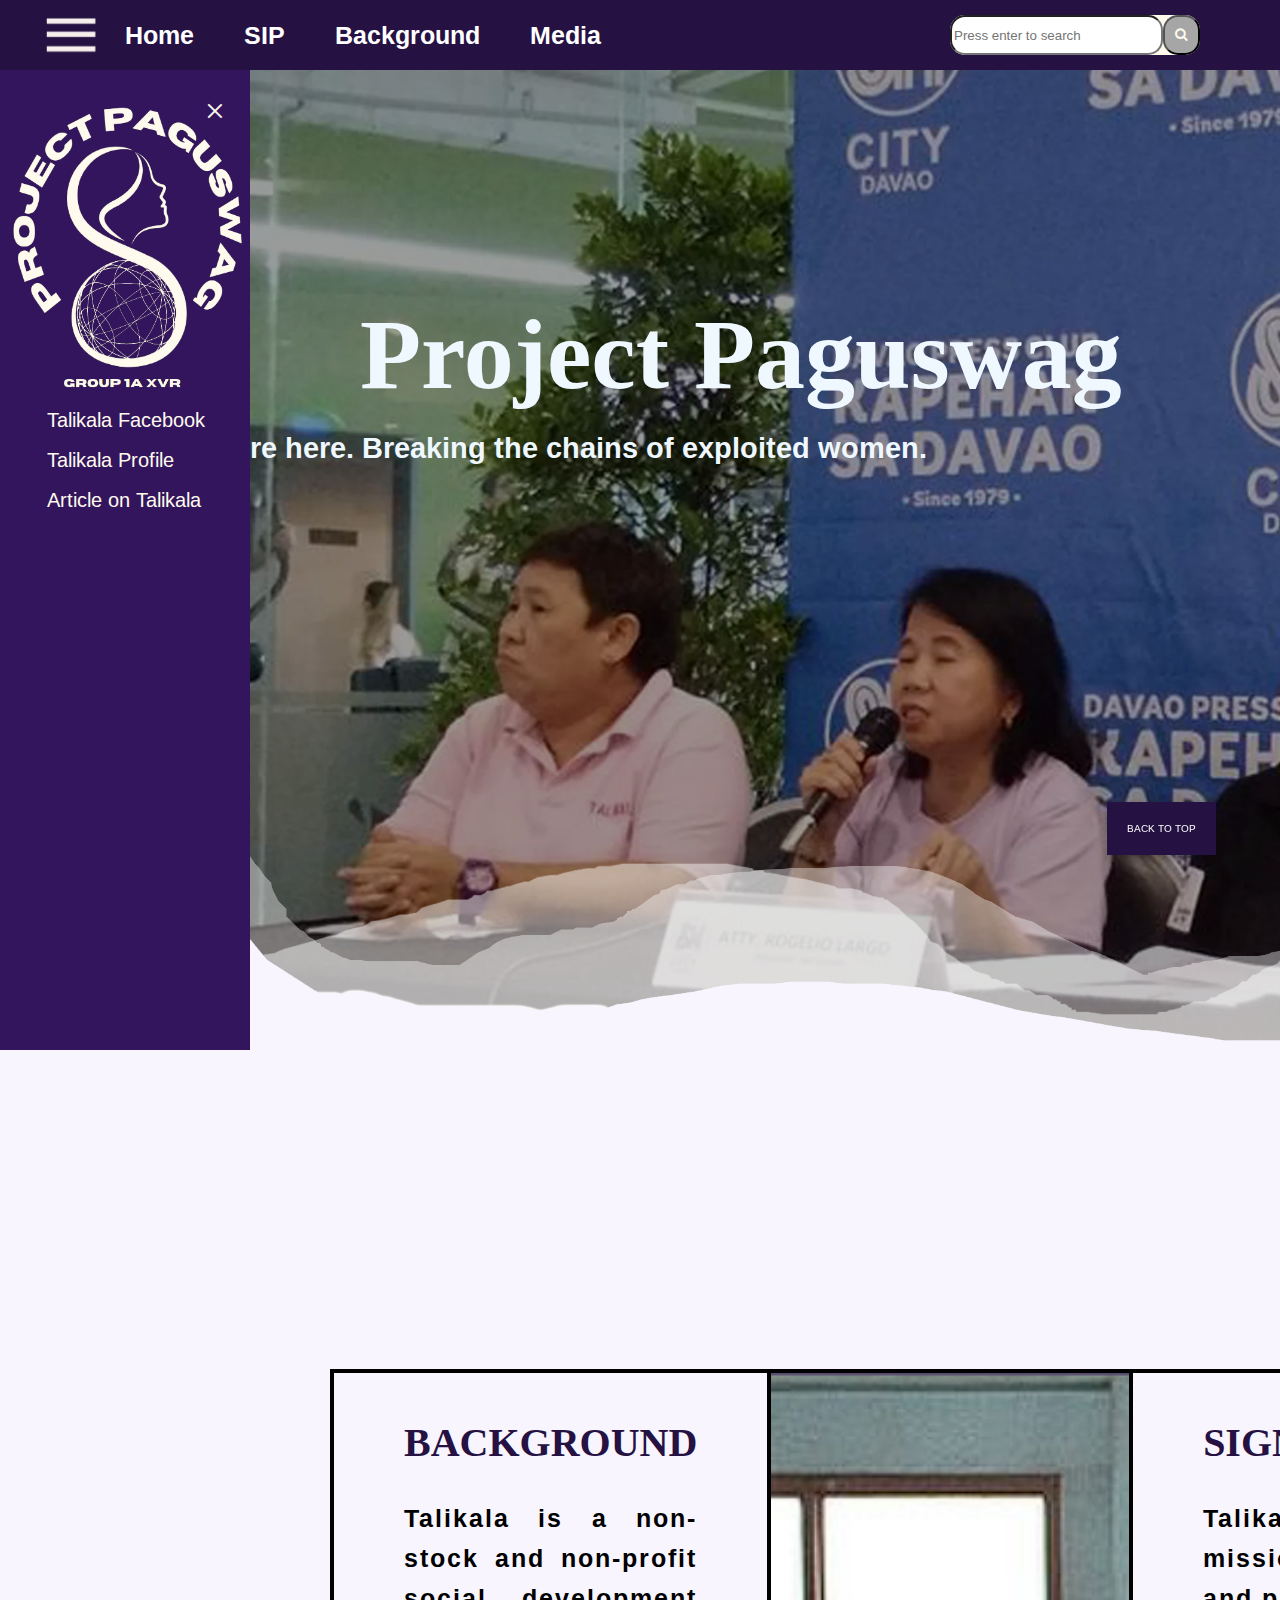
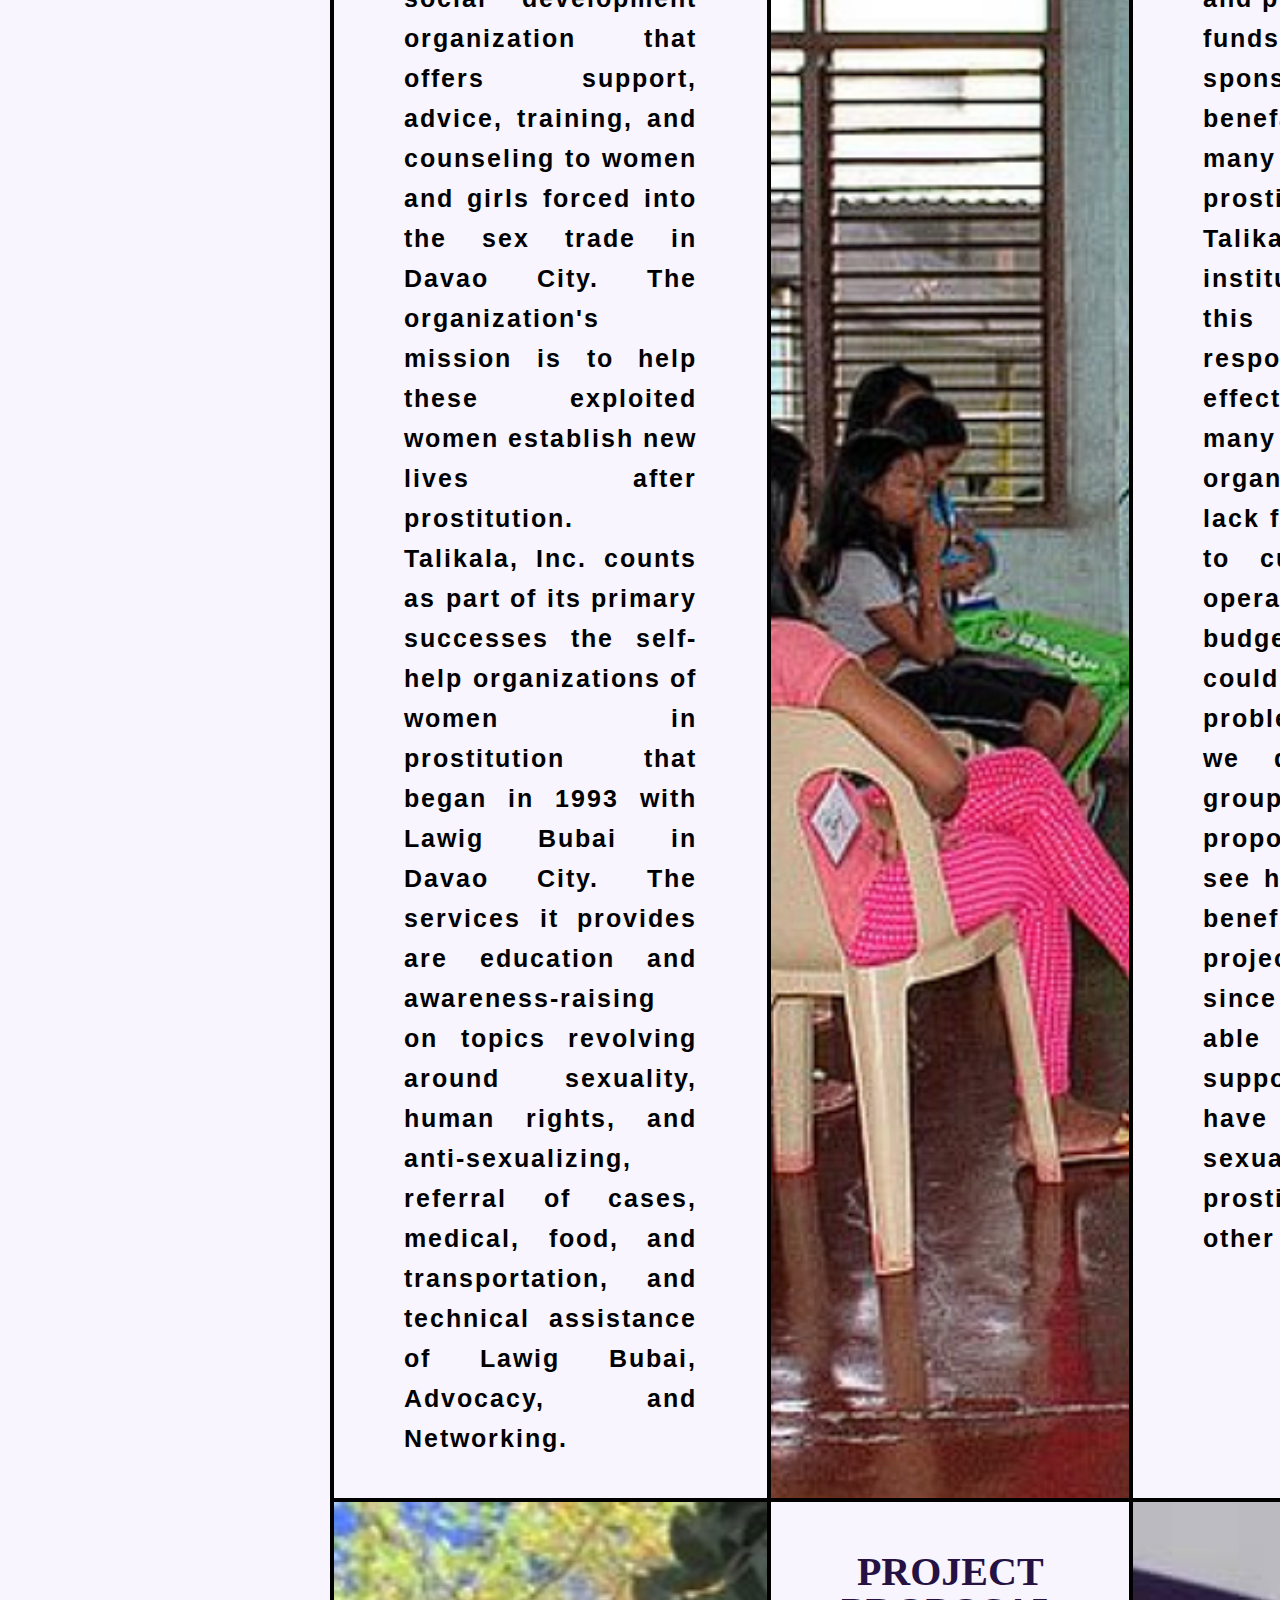
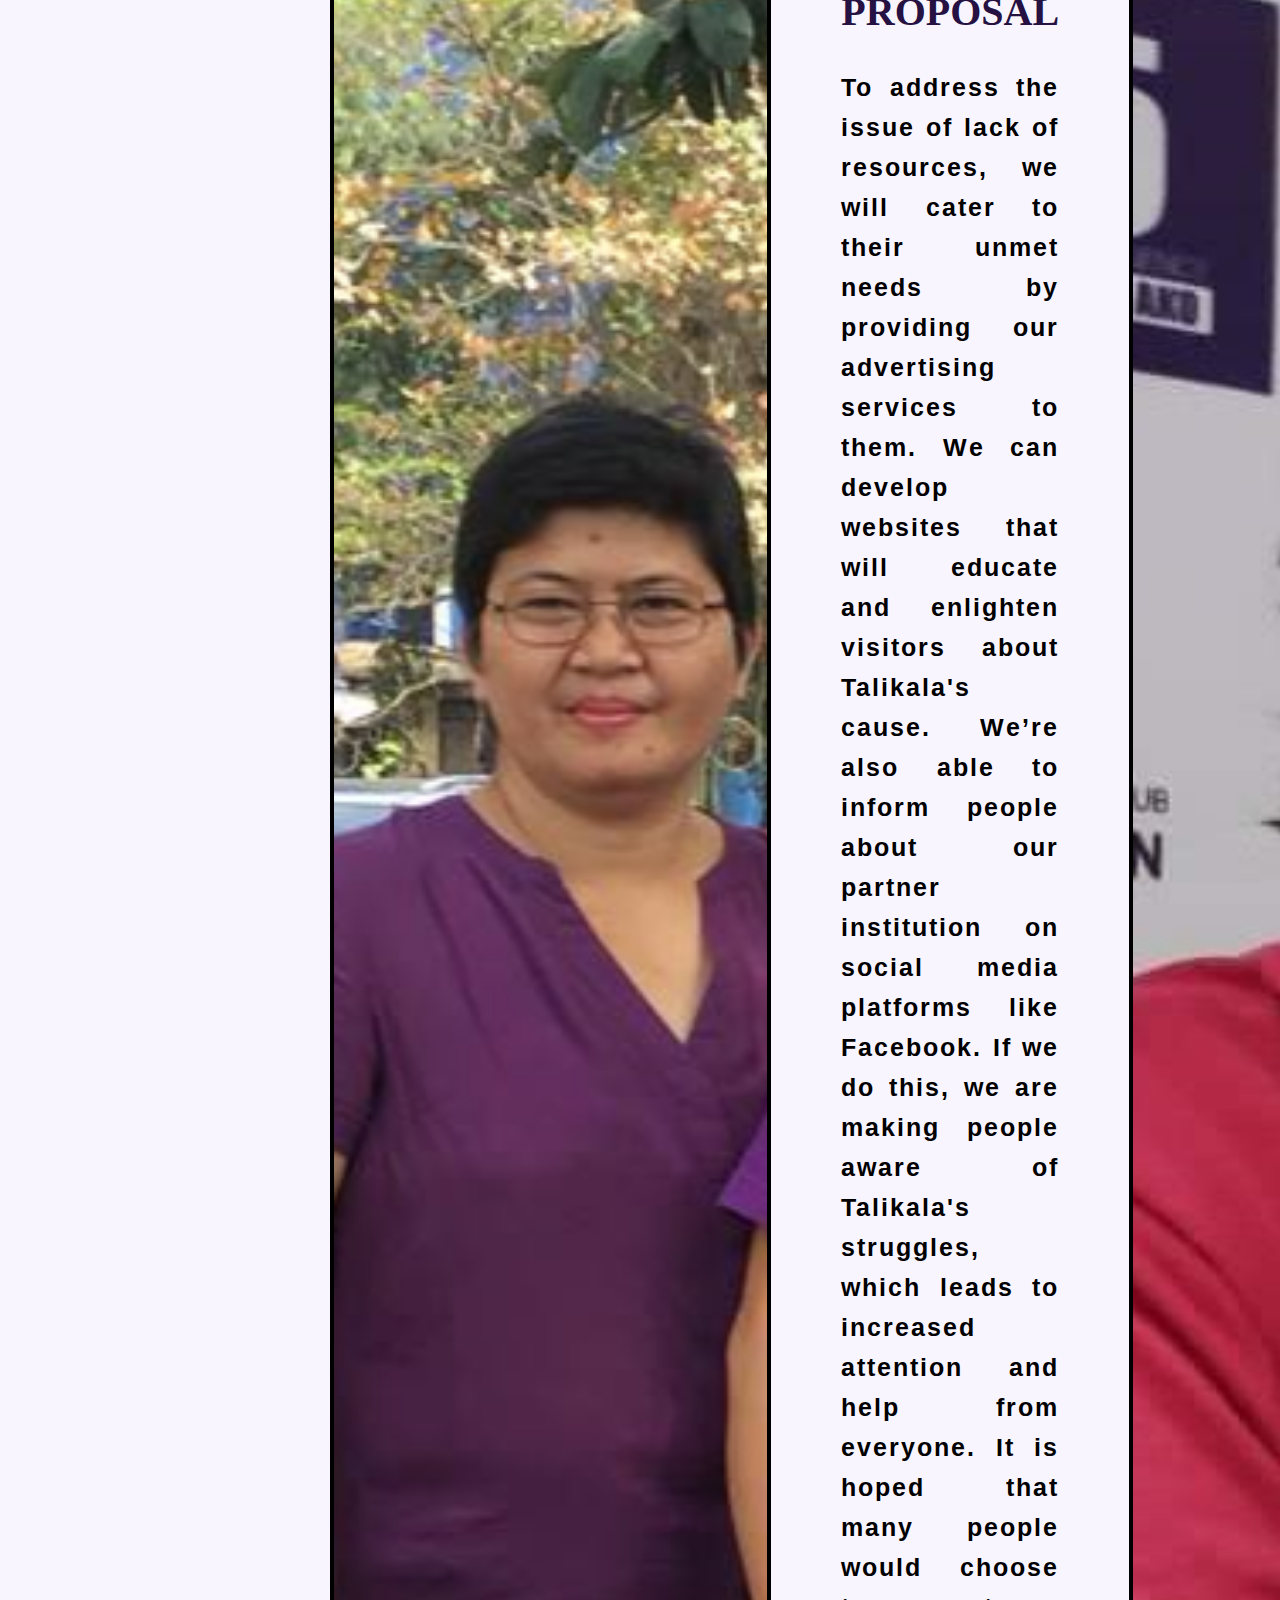
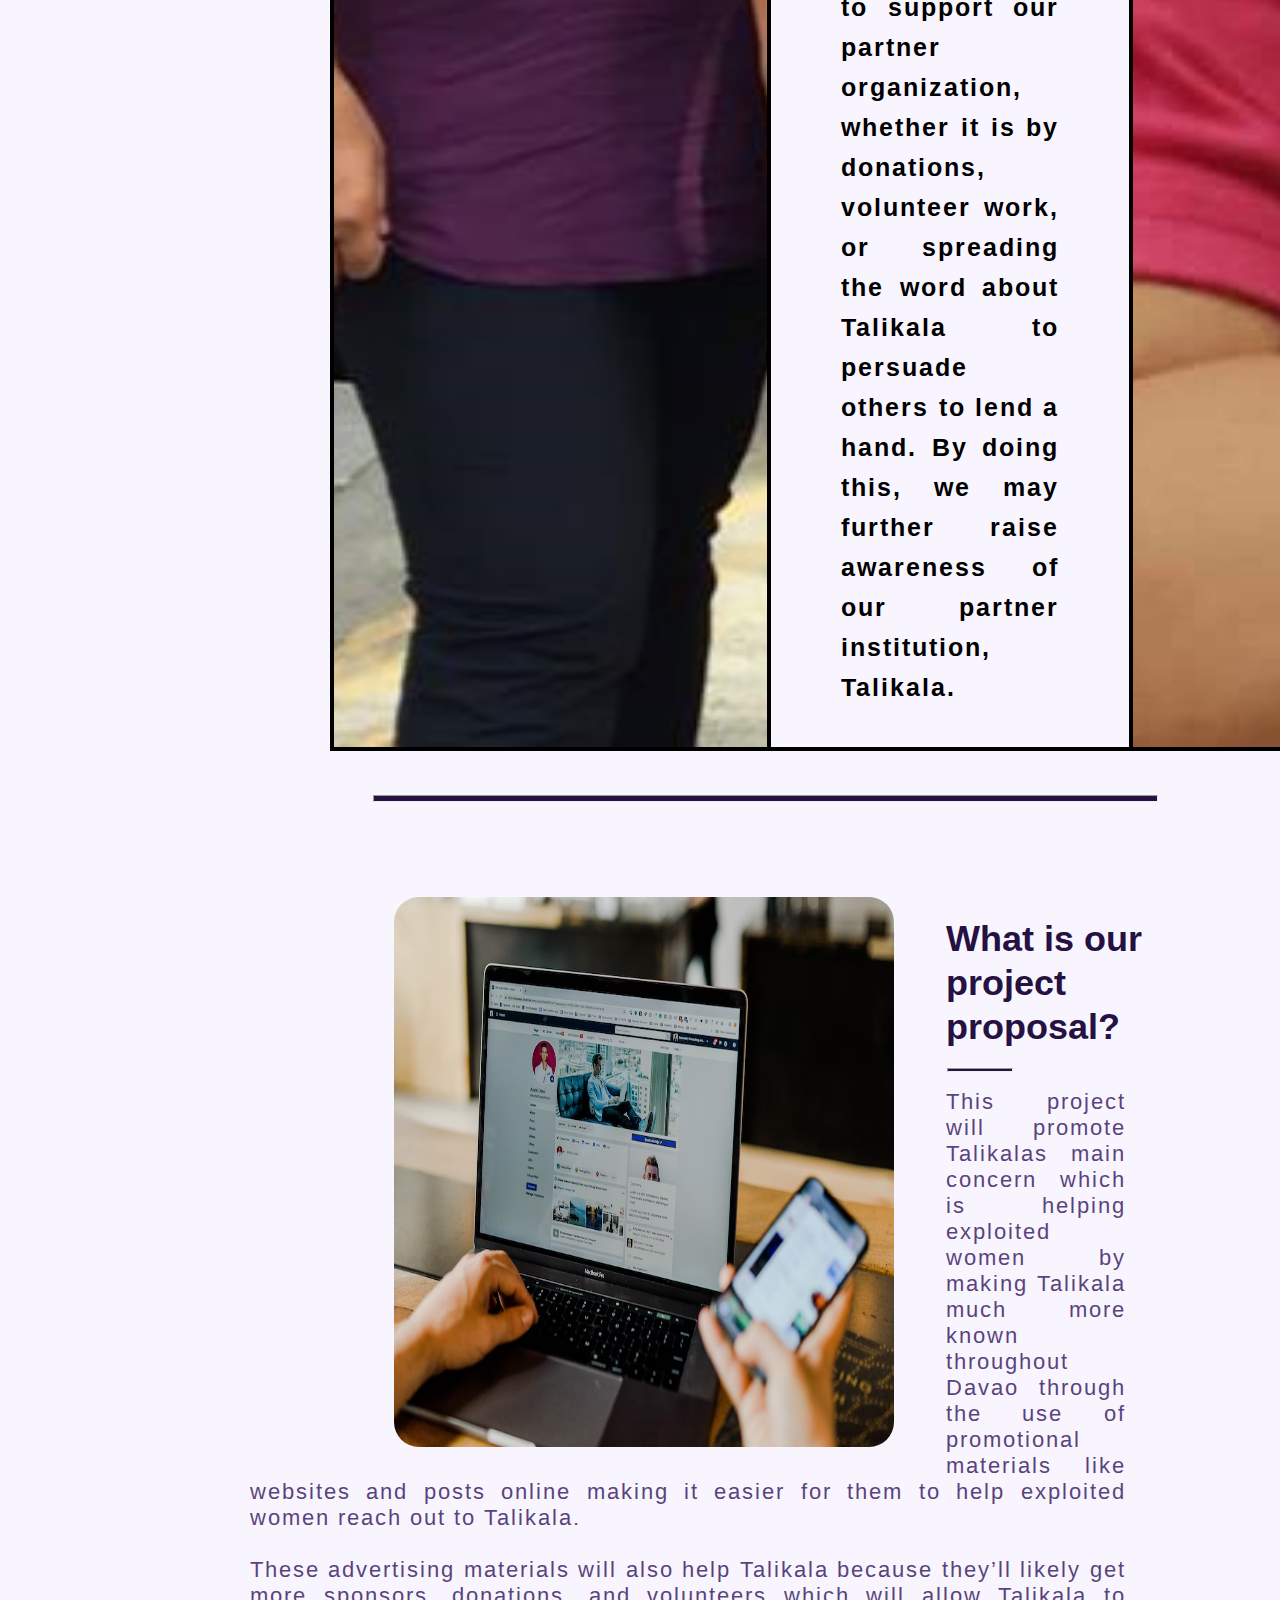
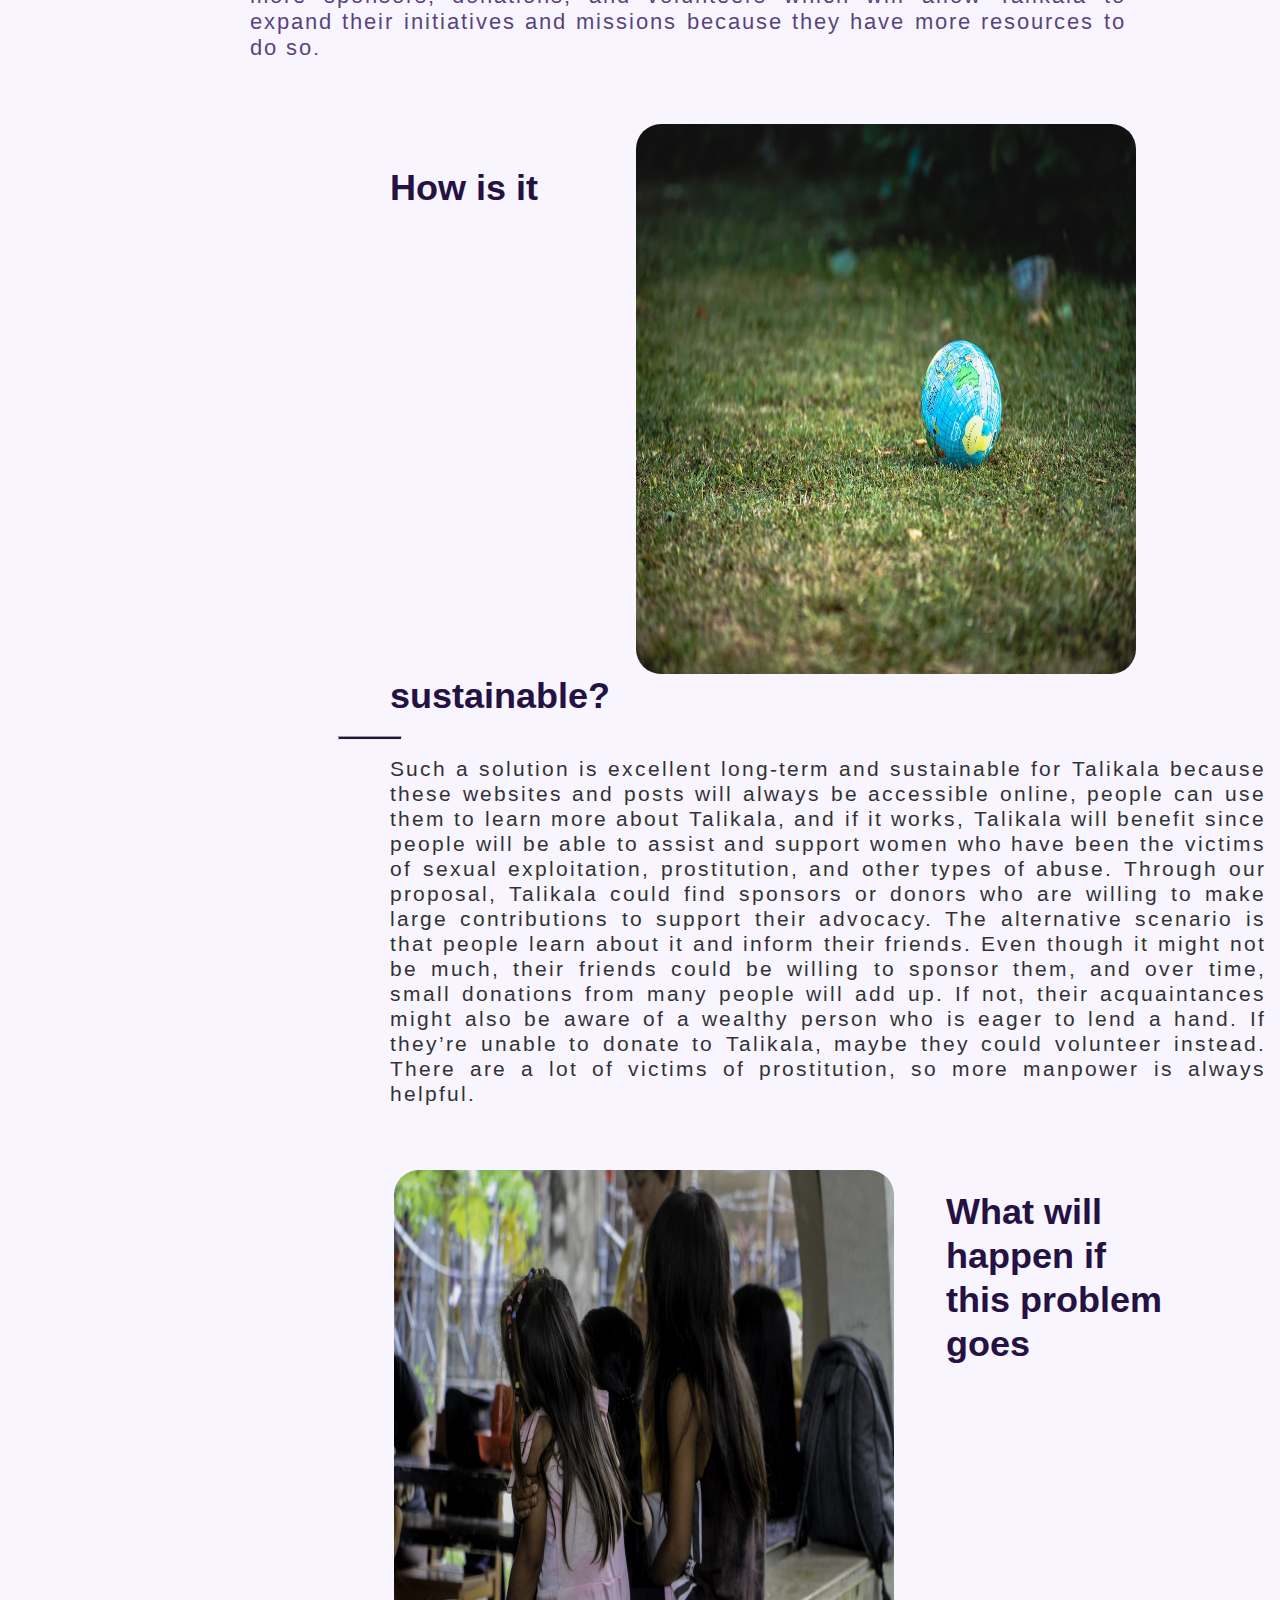
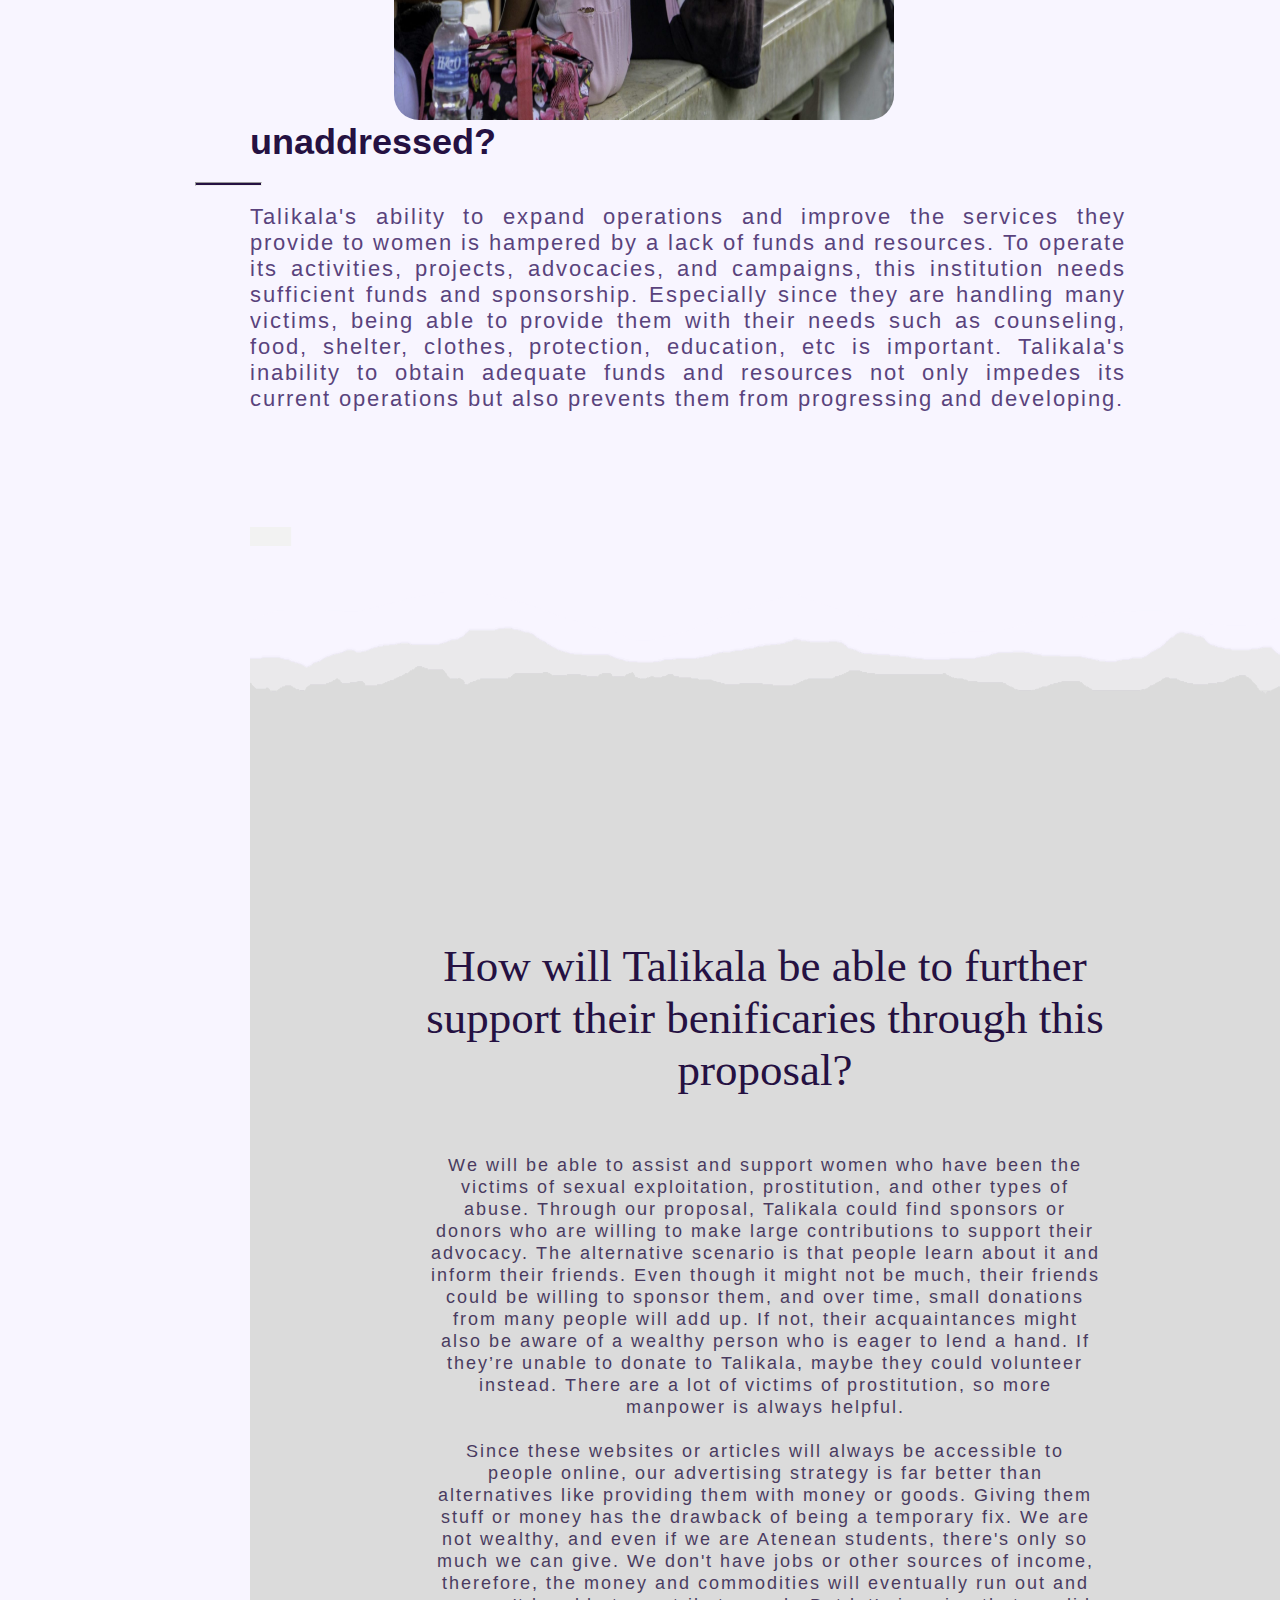
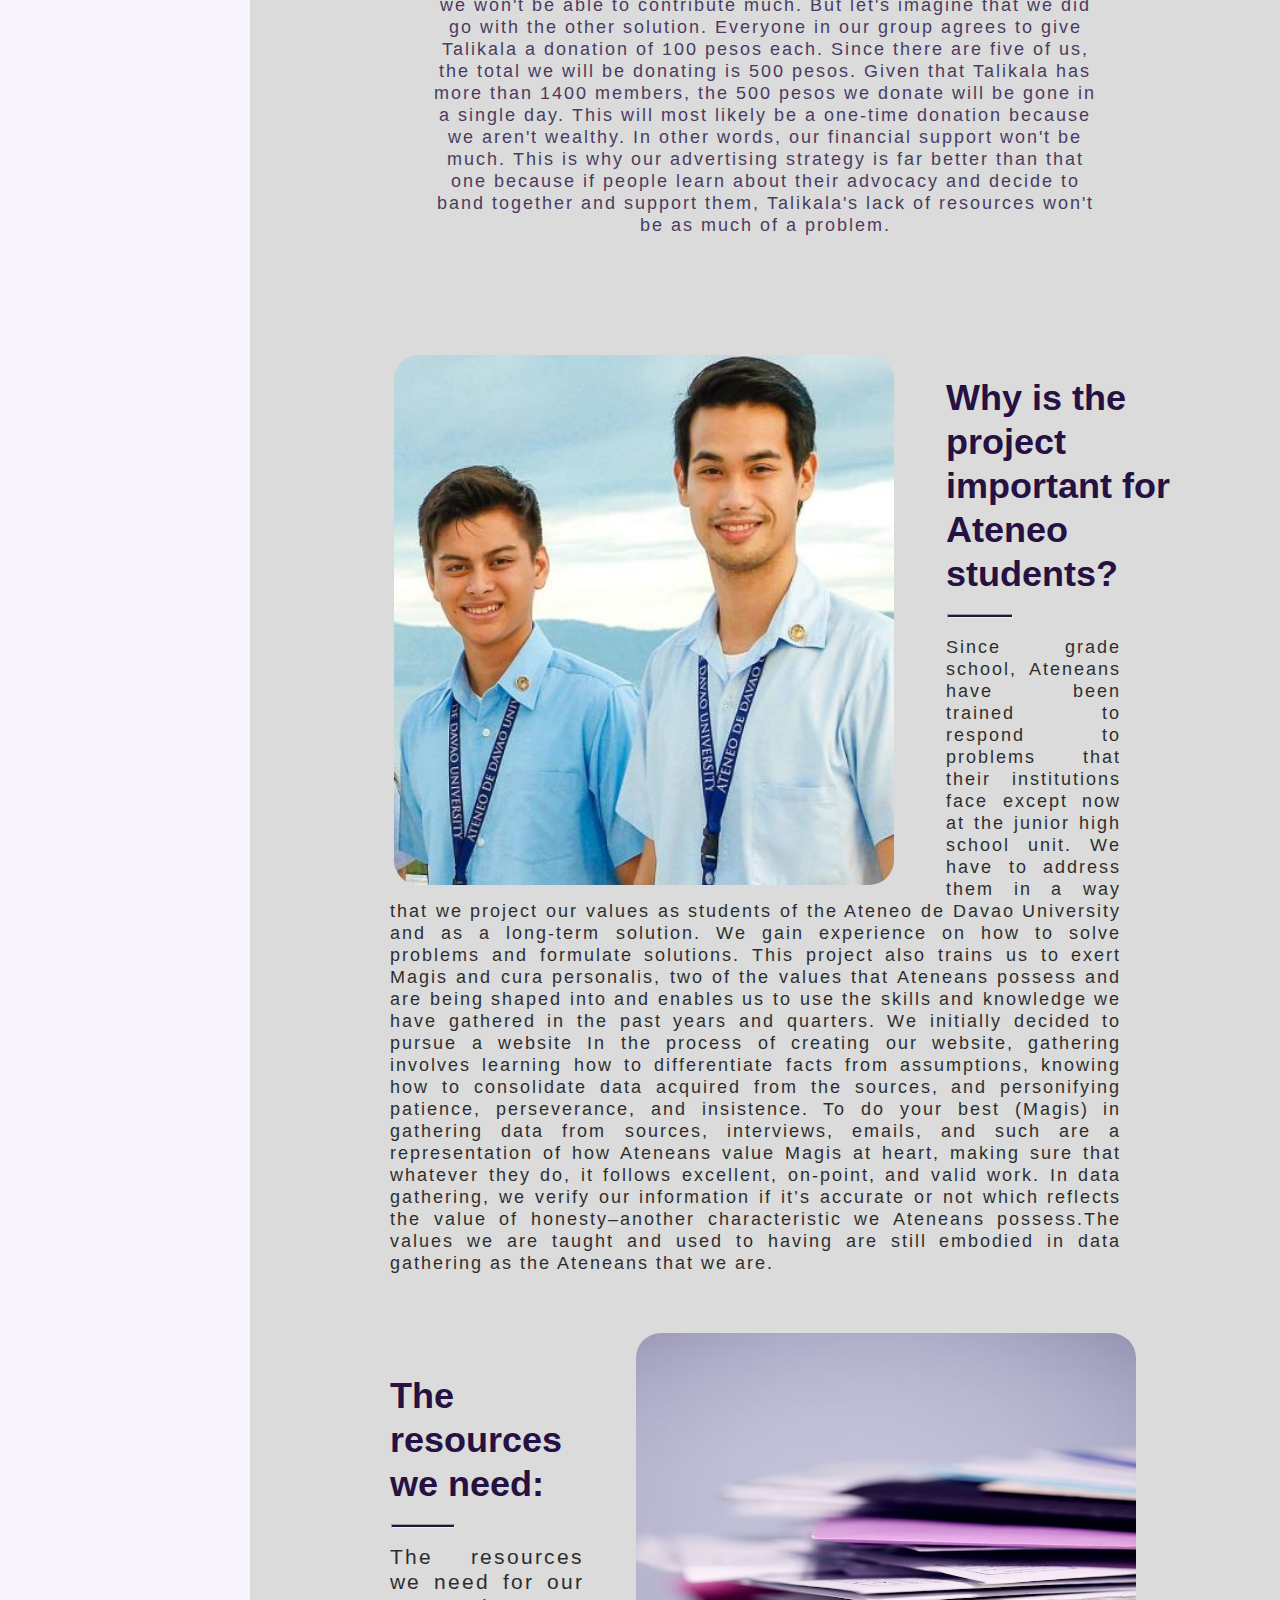
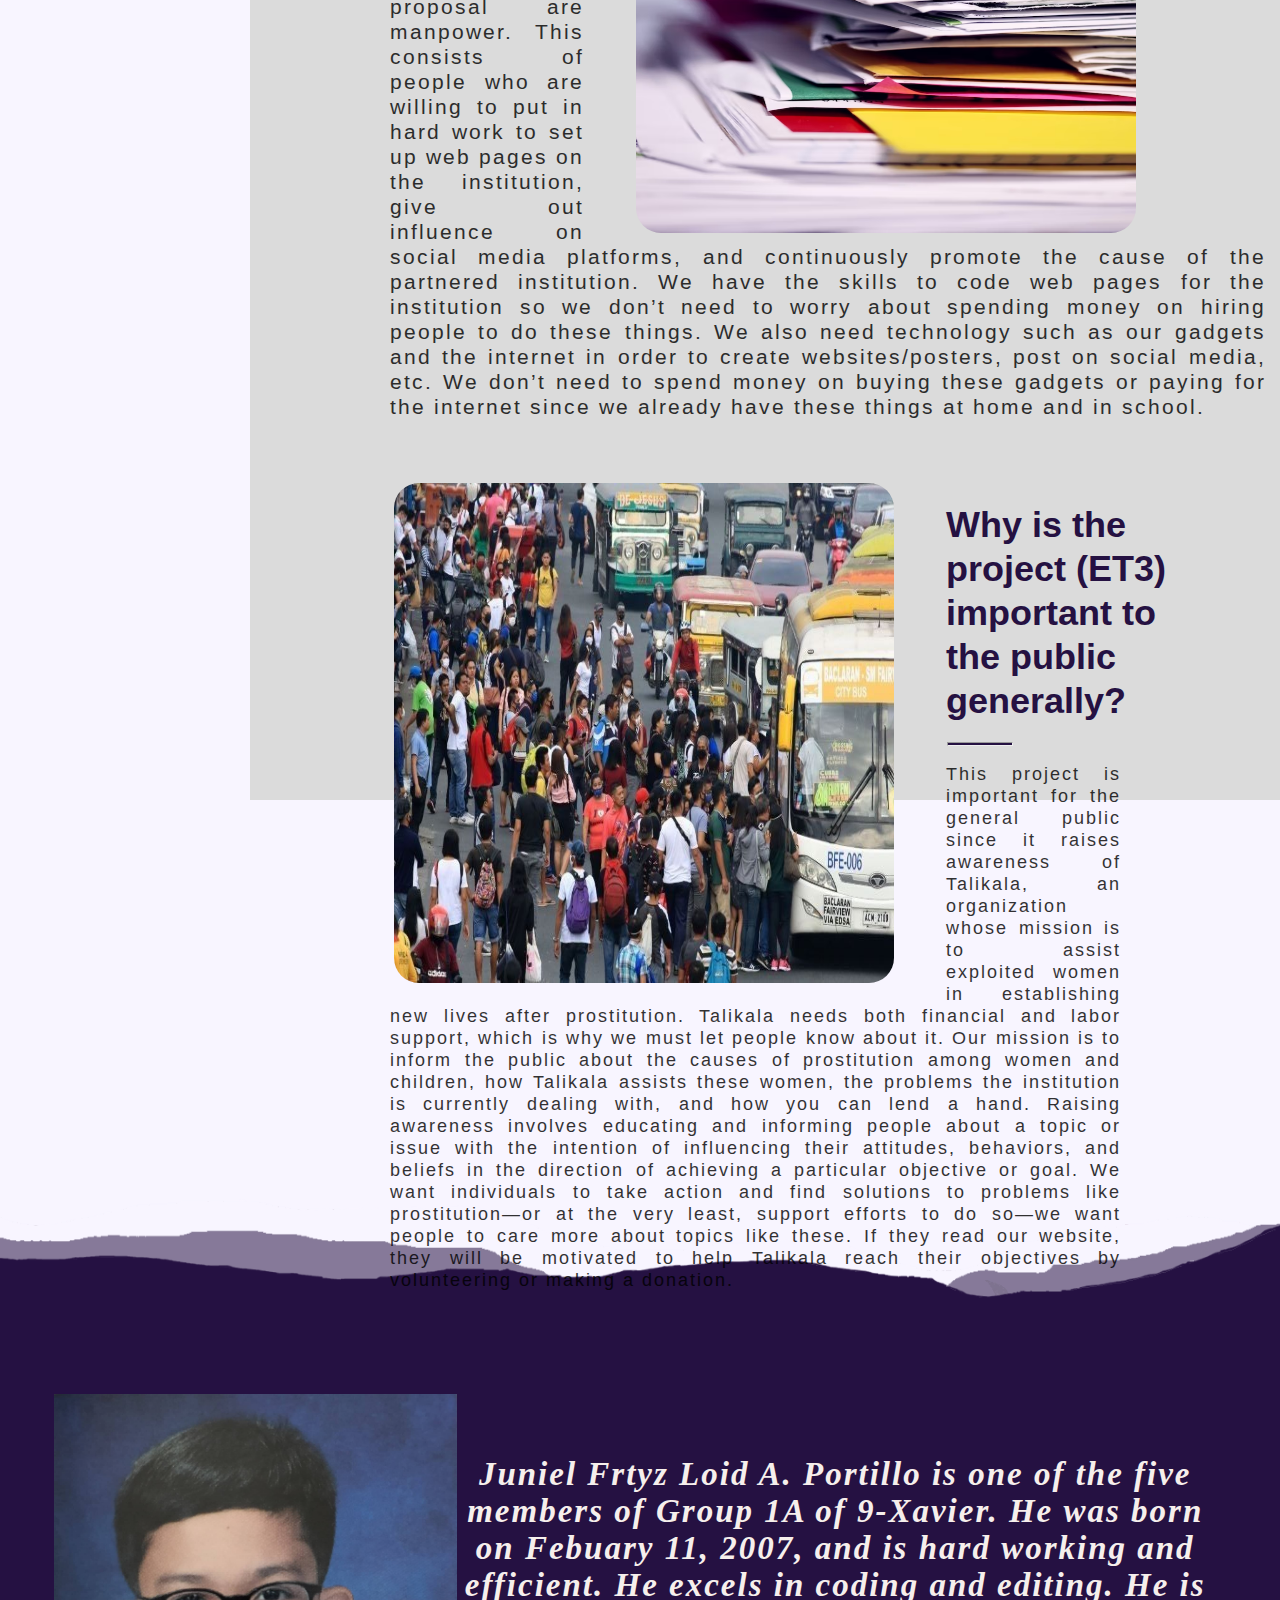
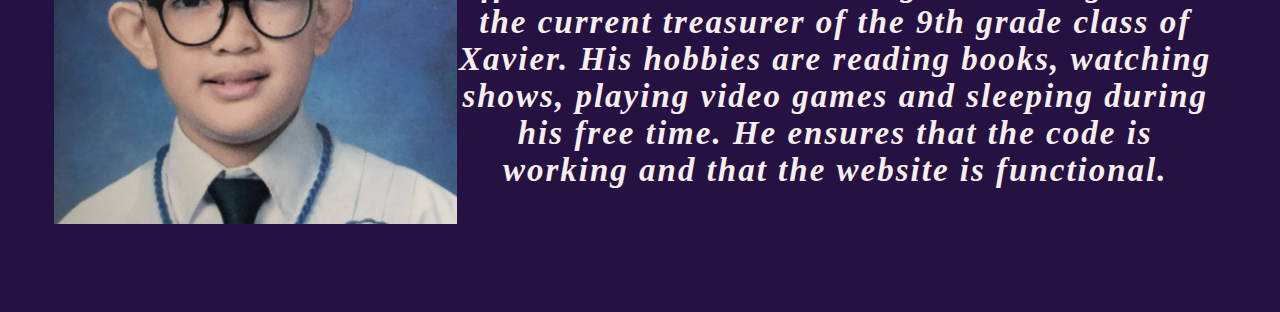
==== commit 879001c3: "Update background.html" ====
--- a/background.html
+++ b/background.html
@@ -93,7 +93,7 @@
 
         <img src = "talikalarr.png"  id = "intbg">
             <div id = "headbigtext">
-                <H1>Project Pagusway</H1>
+                <H1>Project Paguswag</H1>
             </div>
             <div id = "headsubtext">
                 <H3>We're here. Breaking the chains of exploited women.</H3>
@@ -238,4 +238,4 @@
     });
     </script>
 </body>
-</html>+</html>
